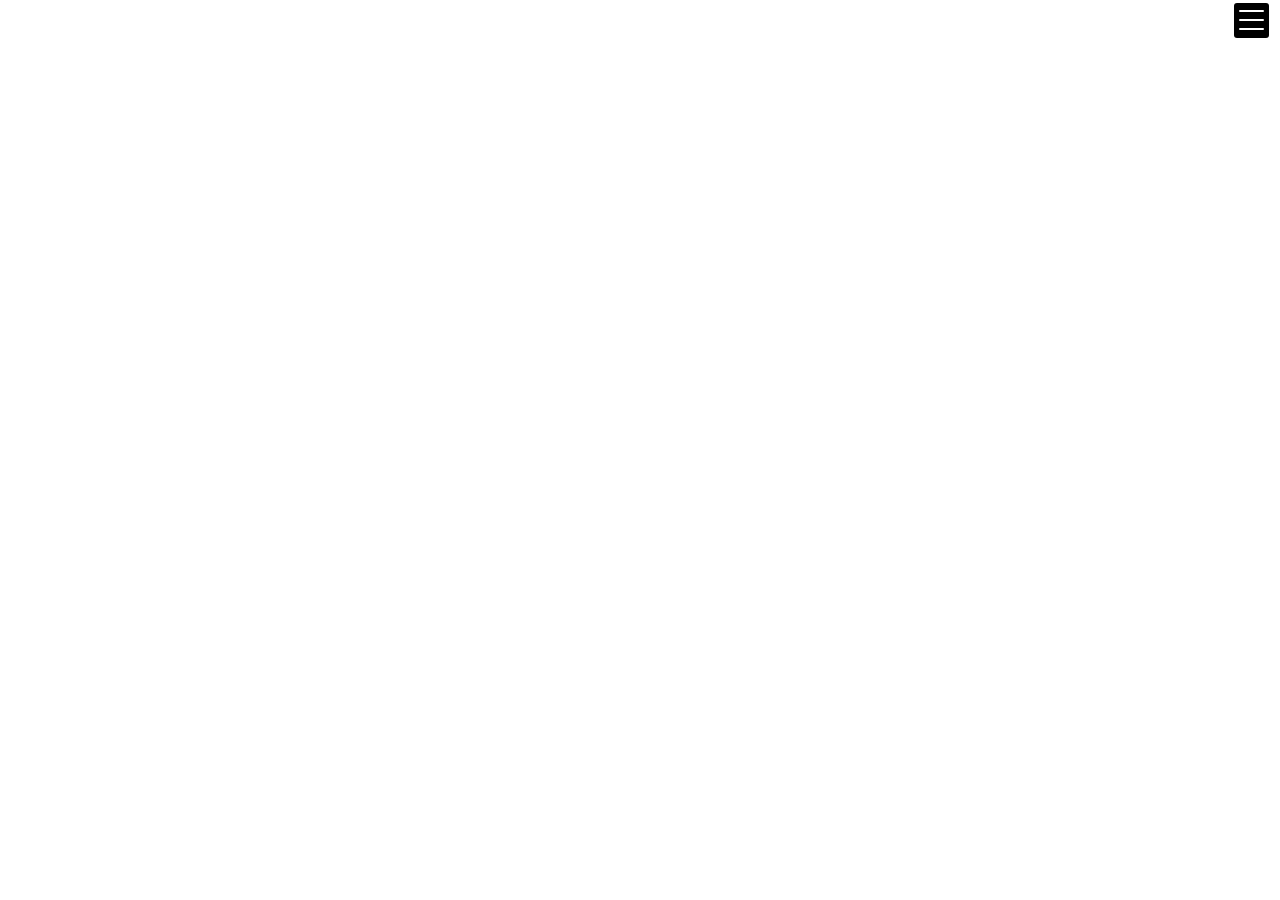
==== sales-page/index.html @ 7ae5543c "começando a criar a pagina de vendas a PVD" ====
<!DOCTYPE html>
<html lang="en">
<head>
    <meta charset="UTF-8">
    <meta name="viewport" content="width=device-width, initial-scale=1.0">
    <title>TechCommand</title>
    <link rel="stylesheet" href="./pages/css/index.css">
    <script src="https://ajax.googleapis.com/ajax/libs/jquery/3.5.1/jquery.min.js"></script>
    <script src="./pages/js/AJAX.js"></script>
</head>
<body>
   <nav id="nav-bar">
        <div id="logo-name"></div>
        <div class="actions-menu">
            <div class="mode"></div>
            <button class="active-menu">
                <div class="bar1"></div>
                <div class="bar2"></div>
                <div class="bar3"></div>
            </button>
        </div>
   </nav>
</body>
<script>

    $(document).ready(function() {
        Load_Data();
    });
    function Click_Active_Menu() {
        console.log("click");
        const bar1 = document.getElementsByClassName("bar1")[0];
        const bar2 = document.getElementsByClassName("bar2")[0];
        bar1.style.transform = "rotate(55deg)";
        bar1.style.position = "absolute";
        bar2.style.transform = "rotate(-55deg)";
        bar2.style.position = "absolute";
        const rm_bar = document.getElementsByClassName("bar3")[0];
        rm_bar.style.display = "none";
    }
  
  
$(".active-menu").on("click", Click_Active_Menu);
</script>
</html>
---- sales-page/pages/css/index.css ----
@import url('https://fonts.googleapis.com/css2?family=Kanit:ital,wght@0,100;0,200;0,300;0,400;0,500;0,600;0,700;0,800;0,900;1,100;1,200;1,300;1,400;1,500;1,600;1,700;1,800;1,900&display=swap');

*{
    margin: 0;
    padding: 0;
    box-sizing: border-box;
}
body{
    height:100vh;
    width:100vw;
    position: relative;
    overflow: hidden;
}
#nav-bar{
    height: 40px;
    width: 100%;
    display: flex;
    justify-content: space-evenly;
    align-items: center;
    position: fixed;
    top: 0px;
}
#logo-name{
    width: 90%;
    font-family: "Kanit", sans-serif;
    font-size: 25px;
    font-style: normal;
}
.actions-menu{
    height:100%;
    width:95px;
    display: flex;
    align-items: center;
    justify-content: space-between;
}
.active-menu,.mode{
    height: 35px;
    width:  35px;
    display: flex;
    position: relative;
    flex-direction: column;
    justify-content: space-evenly;
    align-items: center;
}
.active-menu{
    background-color: black;
    border-radius: 3px;
    border: none;
}
.active-menu > .bar1,.bar2,.bar3{
    width:70%;
    height:2px;
    display: flex;
    background-color: #ffffff;
    border-radius:2px;
}
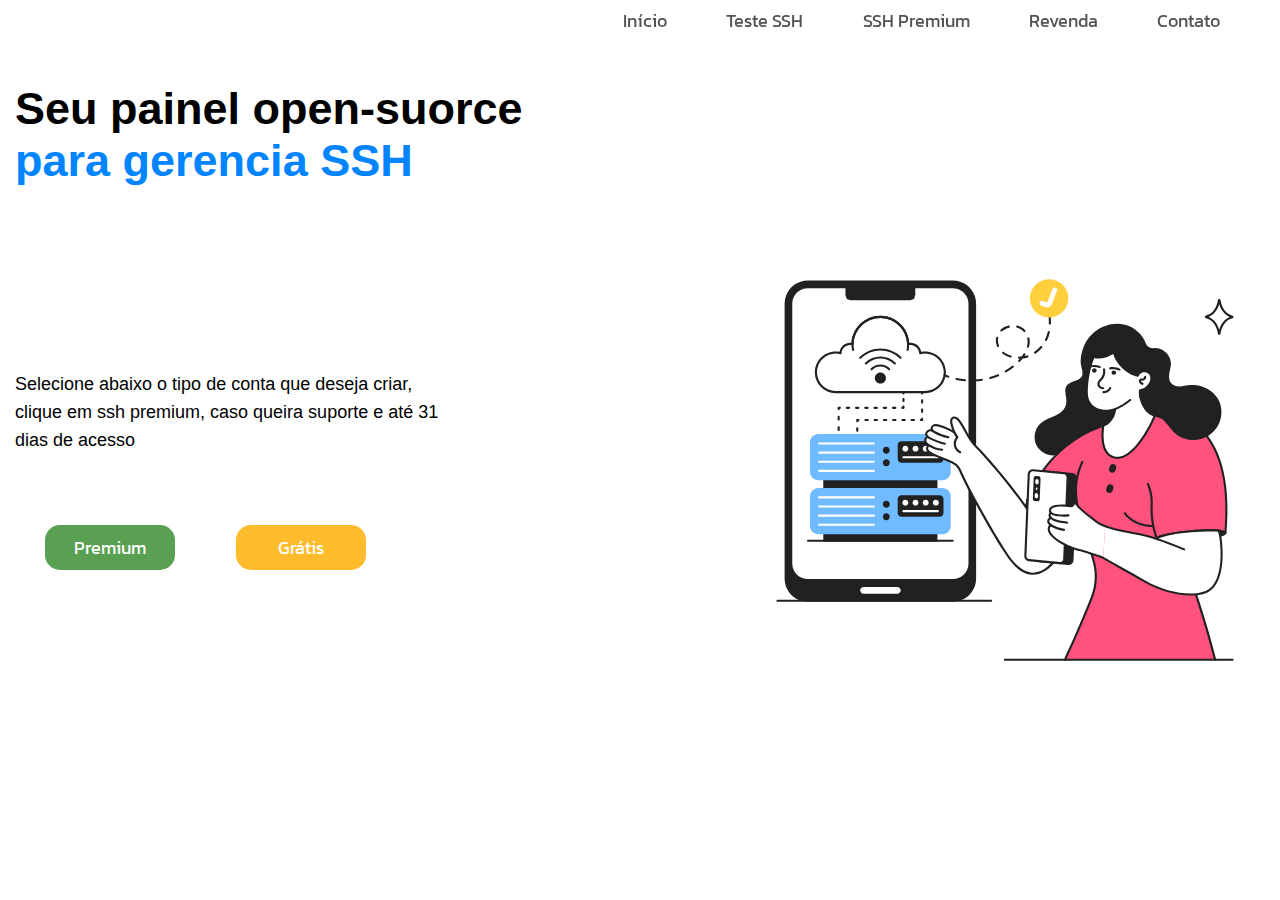
==== commit 6509fb8f: "PDV:0.0.0" ====
--- a/sales-page/index.html
+++ b/sales-page/index.html
@@ -18,27 +18,90 @@
                 <div class="bar2"></div>
                 <div class="bar3"></div>
             </button>
+            <ul>
+                <li>
+                    <a href="#">Início</a>
+                </li>
+                <li>
+                    <a href="#">Teste SSH</a>
+                </li>
+                <li>
+                    <a href="#">SSH Premium</a>
+                </li>
+                <li>
+                    <a href="#">Revenda</a>
+                </li>
+                <li>
+                    <a href="#">Contato</a>
+                </li>
+            </ul>
         </div>
    </nav>
+   <main class="container">
+        <!--Sobre apresentaç~ao-->
+        <section id="presentation">
+            <div class="presentation-card">
+                <div class="presentation-title">
+                    <h2 class="title-1">
+                        Seu painel open-suorce
+                    </h2>
+                    <h2 class="title-2">
+                        para gerencia SSH
+                    </h2>
+                </div>
+                <div class="presentation-text">
+                    <p>Selecione abaixo o tipo de conta que deseja criar, clique em ssh premium, caso queira suporte e até 31 dias de acesso </p>
+                    <div class="presentation-button">
+                        <a class="premium">Premium</a> 
+                        <a class="free">Grátis</a>
+                    </div>
+                </div>
+            </div>
+            <img src="./pages/css/Illustrations/professionel-developer.svg" alt="Ilustração 1">
+        </section>
+        <!--Sobre revenda-->
+        <section id="about-resale">
+
+        </section>
+        <!--Sobre revenda-->
+        <section id="about-resale">
+
+        </section>
+        <!--Descrição do aplicativo-->
+        <section id="app-description">
+
+        </section>
+         <!--Lista de planos-->
+         <section id="plan-list">
+
+         </section>
+          <!--Descrição sobre ssh-->
+        <section id="ssh-description">
+
+        </section>
+         <!--Vantagens do serviço-->
+         <section id="advantages-service">
+
+        </section>
+        <!--Vantagens do serviço-->
+        <section id="advantages-service">
+
+        </section>
+         <!--Outros serviço-->
+         <section id="other-services">
+
+         </section>
+   </main>
+   <footer>
+
+   </footer>
 </body>
 <script>
 
     $(document).ready(function() {
         Load_Data();
     });
-    function Click_Active_Menu() {
-        console.log("click");
-        const bar1 = document.getElementsByClassName("bar1")[0];
-        const bar2 = document.getElementsByClassName("bar2")[0];
-        bar1.style.transform = "rotate(55deg)";
-        bar1.style.position = "absolute";
-        bar2.style.transform = "rotate(-55deg)";
-        bar2.style.position = "absolute";
-        const rm_bar = document.getElementsByClassName("bar3")[0];
-        rm_bar.style.display = "none";
-    }
-  
-  
-$(".active-menu").on("click", Click_Active_Menu);
+    
+    $(".active-menu").on("click", Click_Active_Menu);
 </script>
 </html>
--- a/sales-page/pages/css/index.css
+++ b/sales-page/pages/css/index.css
@@ -11,6 +11,30 @@
     position: relative;
     overflow: hidden;
 }
+@media (min-width: 420px) and (max-width: 1023px) {
+    #logo-name{
+        width:90%;
+        padding: 0px 0px 0px 10px;
+    }
+    .actions-menu > ul,li,a{
+        display: none;
+    }
+    .actions-menu > button, .mode{
+        width:60px;
+    }
+}
+@media (min-width: 1024px){
+    .actions-menu{
+        width:70%;
+    }
+    .actions-menu > button{
+        display: none;
+    }
+    #logo-name{
+        width: 30%;
+        padding: 0px 0px 0px 10px
+    }
+}
 #nav-bar{
     height: 40px;
     width: 100%;
@@ -21,14 +45,12 @@
     top: 0px;
 }
 #logo-name{
-    width: 90%;
     font-family: "Kanit", sans-serif;
     font-size: 25px;
     font-style: normal;
 }
 .actions-menu{
     height:100%;
-    width:95px;
     display: flex;
     align-items: center;
     justify-content: space-between;
@@ -47,10 +69,103 @@
     border-radius: 3px;
     border: none;
 }
+.actions-menu > ul{
+    width:80%;
+    display: flex;
+    justify-content: space-evenly;
+    list-style: none;
+}
+.actions-menu > ul > li,a {
+    color: #525252;
+    font-family: "Kanit", sans-serif;
+    font-size: 18px;
+    text-decoration: none;
+    font-style: normal;
+}
 .active-menu > .bar1,.bar2,.bar3{
     width:70%;
     height:2px;
     display: flex;
     background-color: #ffffff;
     border-radius:2px;
-}+}
+.container {
+    height: calc(100% - 40px);
+    width: 100%;
+    top: 40px;
+    position: fixed;
+    overflow: auto; 
+    background-color: #525252;
+}
+
+#about-resale,#advantages-service,
+#app-description,#other-services,
+#plan-list,#presentation,#ssh-description{
+    position: relative;
+    height:100%;
+    width:100%;
+}
+#presentation{
+    background-color:rgb(255, 255, 255) ;
+    display: flex;
+    justify-content: space-between;
+    align-items: center;
+}
+#presentation > .presentation-card{
+    height: 100%;
+    width:50%;
+    display: flex;
+    flex-direction: column;
+    justify-content: space-evenly;
+}
+#presentation > .presentation-card > .presentation-title{
+    position: absolute;
+    top: 5%;
+    width: 50%;
+    padding: 0px 0px 0px 15px;
+}
+#presentation > .presentation-card > .presentation-title > .title-1,.title-2{
+    font-family: 'Nunito', sans-serif;
+    font-size: 45px;
+    text-decoration: none;
+    font-style: normal;
+}
+#presentation > .presentation-card > .presentation-title > .title-2{
+    color: #0084ff;
+}
+#presentation > .presentation-card > .presentation-text{
+    height: 40%;
+    width: 70%;
+    display: flex;
+    flex-direction: column;
+    justify-content: space-evenly;
+    position: relative;
+    left: 15px;
+}
+#presentation > .presentation-card > .presentation-text > p{
+    font-size: 18px;
+    line-height: 28px;
+    font-family: 'Nunito', sans-serif;
+}
+#presentation > .presentation-card > .presentation-text> .presentation-button{
+    height: 45px;
+    width:85%;
+    display: flex;
+    justify-content: space-around;
+}
+#presentation > .presentation-card > .presentation-text> .presentation-button > a{
+    height: 45px;
+    width:130px;
+    color: #ffffff;
+    background-color: #0084ff;
+    display: flex;
+    justify-content:center;
+    align-items: center;
+    border-radius: 15px;
+}
+#presentation > .presentation-card > .presentation-text> .presentation-button > .premium{
+    background-color: #59A053;
+}
+#presentation > .presentation-card > .presentation-text> .presentation-button > .free{
+    background-color: #FEBC2C;
+}
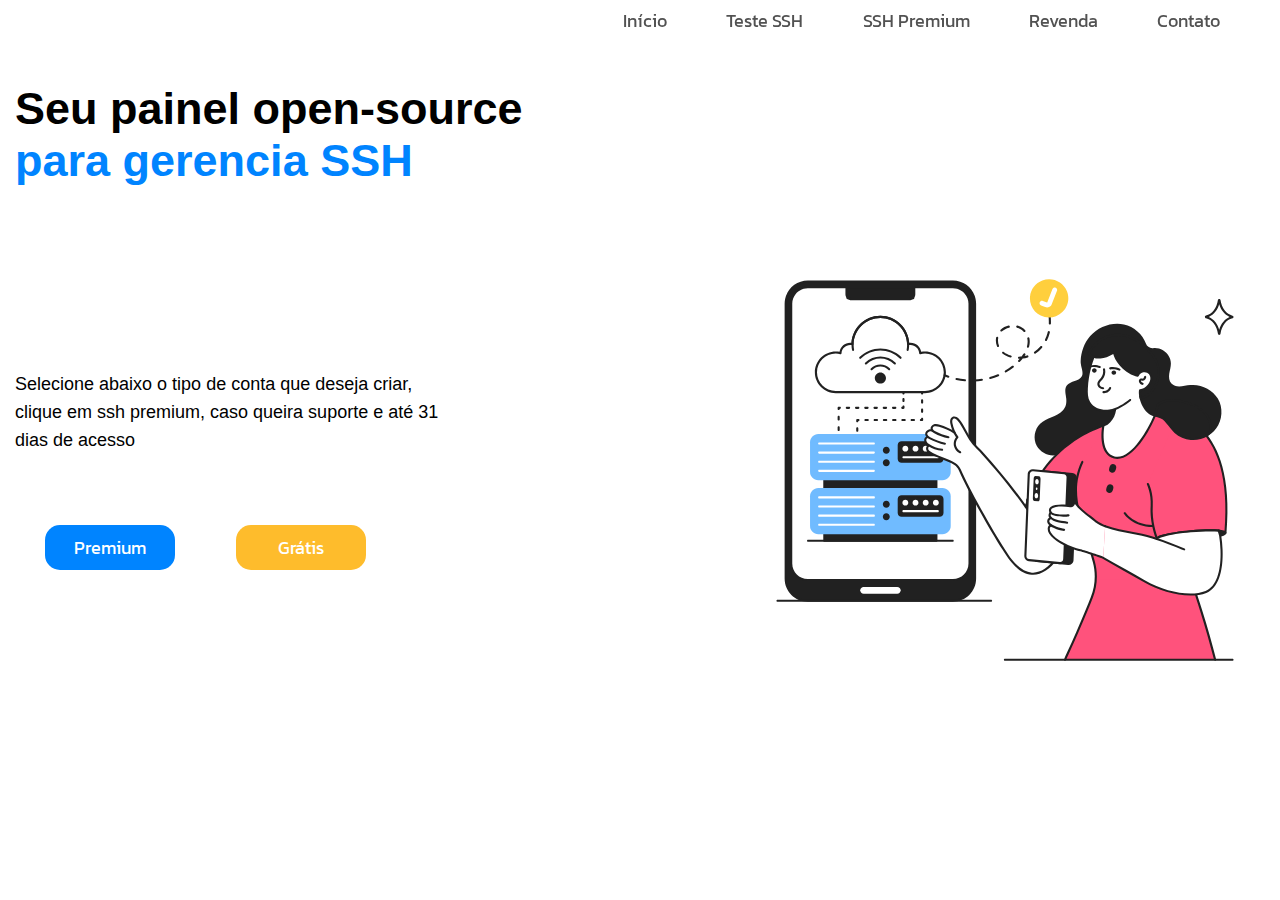
==== commit 4ce3f2ed: "PDV:0.0.1" ====
--- a/sales-page/index.html
+++ b/sales-page/index.html
@@ -43,7 +43,7 @@
             <div class="presentation-card">
                 <div class="presentation-title">
                     <h2 class="title-1">
-                        Seu painel open-suorce
+                        Seu painel open-source
                     </h2>
                     <h2 class="title-2">
                         para gerencia SSH
@@ -61,19 +61,85 @@
         </section>
         <!--Sobre revenda-->
         <section id="about-resale">
-
-        </section>
-        <!--Sobre revenda-->
-        <section id="about-resale">
-
+            <div class="card-about-resale">
+                <h6>Revenda</h6>
+                <h3>TechCommand possui o painel web <span class="about-resale-logo">TECH SSH</span>, conheça sendo um revenda</h3>
+                <p>Com o nosso painel ssh web você poderá criar as suas próprias contas ssh e montar sua equipe de clientes e sub revendedores. O processo de criação das contas em nosso painel web é muito simples e prático e, além disso, você poderá fazer tudo usando apenas o seu celular </p>
+                <a href="#">Saiba mais</a>
+            </div>
         </section>
         <!--Descrição do aplicativo-->
         <section id="app-description">
-
+            <div class="card-app-description">
+                <h6 class="title-app-description"> Aplicativo vpn </h6>
+                <h2>
+                Com o nosso aplicativo vpn você pode se conectar na internet de forma ilimitada durante 30 dias,
+                sem interrupções ou travamentos por parte dos nossos servidores. Adquira já o seu login ssh premium de 30 dias
+                </h2>
+            </div>
         </section>
          <!--Lista de planos-->
          <section id="plan-list">
-
+            <div class="card-container">
+                <h3>SSH Premium 31 Dias</h3>
+                <div class="card-main">
+                    <div id="plan1" class="plans">
+                        <div class="card-plan-top">
+                            <h6 id="limiter">1 LOGIN</h6>
+                            <p class="description"> Plano individual </p>
+                            <h4><span id="cifrão">R$ </span><span id="valor">5.50</span> <span>/31 dias</span></h4>
+                        </div>
+                        <div class="card-plan-and">
+                            <ul>
+                                <li>2 Conexões</li>
+                                <li>Servidor Brasileiro ssh brasil</li>
+                                <li>Tráfego ilimitado </li>
+                                <li>UDP / Chamadas VoIP </li>
+                                <li>Roda Netflix & IPTV </li>
+                                <li>Jogos Online </li>
+                            </ul>
+                            <a href="#">Pagar com Pix</a>
+                        </div>
+                    </div>
+                    <div id="plan2" class="plans">
+                        <p class="card-phrase"></p>
+                        <div class="card-plan-top">
+                            <h6 id="limiter">1 LOGIN</h6>
+                            <p class="description"> Plano individual </p>
+                            <h4><span id="cifrão">R$ </span><span id="valor">5.50</span> <span>/31 dias</span></h4>
+                        </div>
+                        <div class="card-plan-and">
+                            <ul>
+                                <li>2 Conexões</li>
+                                <li>Servidor Brasileiro ssh brasil</li>
+                                <li>Tráfego ilimitado </li>
+                                <li>UDP / Chamadas VoIP </li>
+                                <li>Roda Netflix & IPTV </li>
+                                <li>Jogos Online </li>
+                            </ul>
+                            <a href="#">Pagar com Pix</a>
+                        </div>
+                    </div>
+                    <div id="plan3" class="plans">
+                        <div class="card-plan-top">
+                            <h6 id="limiter">1 LOGIN</h6>
+                            <p class="description"> Plano individual </p>
+                            <h4><span id="cifrão">R$ </span><span id="valor">5.50</span> <span>/31 dias</span></h4>
+                        </div>
+                        <div class="card-plan-and">
+                            <ul>
+                                <li>2 Conexões</li>
+                                <li>Servidor Brasileiro ssh brasil</li>
+                                <li>Tráfego ilimitado </li>
+                                <li>UDP / Chamadas VoIP </li>
+                                <li>Roda Netflix & IPTV </li>
+                                <li>Jogos Online </li>
+                            </ul>
+                            <a href="#">Pagar com Pix</a>
+                        </div>
+                    </div>
+                </div>
+            </div>
          </section>
           <!--Descrição sobre ssh-->
         <section id="ssh-description">
--- a/sales-page/pages/css/index.css
+++ b/sales-page/pages/css/index.css
@@ -164,8 +164,179 @@
     border-radius: 15px;
 }
 #presentation > .presentation-card > .presentation-text> .presentation-button > .premium{
-    background-color: #59A053;
+    background-color: #0084ff;
 }
 #presentation > .presentation-card > .presentation-text> .presentation-button > .free{
     background-color: #FEBC2C;
 }
+#about-resale {
+    height:100%;
+    background-color: #ffffff;
+    display:flex;
+    flex-direction: column;
+    align-items: center;
+    justify-content: space-evenly;
+}
+#about-resale >.card-about-resale{
+    height:100%;
+    display:flex;
+    flex-direction: column;
+    align-items: center;
+    justify-content: space-evenly;
+    padding: 0px 10% 0px 10%;
+    font-size: 18px;
+    line-height: 28px;
+    font-family: 'Nunito', sans-serif;
+}
+.about-resale-logo{
+    color: #0084ff;
+}
+#about-resale >.card-about-resale > a{
+    width:17%;
+    height:45px;
+    color: #ffffff;
+    background-color: #FD413C;
+    display: flex;
+    justify-content: center;
+    align-items: center;
+    border-radius: 15px;
+    font-size: 25px;
+    line-height: 28px;
+    font-family: 'Nunito', sans-serif;
+}
+#about-resale >.card-about-resale > h6{
+    color: #525252;
+    font-size: 25px;
+}
+#app-description{
+    background-color: #082b75;
+    color: #ffffff;
+}
+#app-description > .card-app-description {
+    height:100%;
+    width:100%;
+    display: flex;
+    align-items: center;
+    justify-content: space-evenly;
+    flex-direction: column;
+    padding: 0px 10% 0px 10%;
+}
+#app-description > .card-app-description >.title-app-description {
+    font-size: 25px;
+    line-height: 28px;
+    font-family: 'Nunito', sans-serif;
+}
+#app-description > .card-app-description > h2{
+    text-align: center;
+    font-size: 25px;
+    line-height: 28px;
+    font-family: 'Nunito', sans-serif;
+}
+#plan-list{
+    display: flex;
+    justify-content: center;
+    align-items: center;
+    background-color: rgb(230, 255, 252);
+}
+#plan-list > .card-container{
+    height:100%;
+    width: 90%;
+    display: flex;
+    flex-direction: column;
+    justify-content: space-evenly;
+    align-items: center;
+}
+#plan-list > .card-container > h3{
+    font-size: 25px;
+    line-height: 28px;
+    font-family: 'Nunito', sans-serif;
+}
+#plan-list > .card-container > .card-main{
+    height:90%;
+    width: 100%;
+    display: flex;
+    justify-content: center;
+    align-items: center;
+    position: relative;
+}
+#plan-list > .card-container > .card-main > .plans{
+    position: relative;
+    top: 10px;
+    height: 90%;
+    width:33%;
+    border-radius: 7px;
+    display: flex;
+    background-color: #ffffff;
+    justify-content: space-evenly;
+    flex-direction: column;
+    align-items: center;
+}
+#plan-list > .card-container > .card-main > .plans > .card-plan-top,.card-plan-and {
+    display: flex;
+    height: 55%;
+    width: 90%;
+    display: flex;
+    flex-direction: column;
+    justify-content: space-evenly;
+    align-items: center;
+}
+#plan-list > .card-container > .card-main > .plans > .card-plan-top{
+    height:30%;
+}
+#plan-list > .card-container > .card-main > .plans > .card-plan-top > .description{
+    color: #525252;
+    font-size: 15px;
+    line-height: 28px;
+    font-family: 'Nunito', sans-serif;
+}
+#plan-list > .card-container > .card-main > .plans > h6,
+#plan-list > .card-container > .card-main > .plans > .card-plan-top > h6 {
+    color: #0fe688;
+    text-align: center;
+    font-size: 25px;
+    line-height: 28px;
+    font-family: 'Nunito', sans-serif;
+}
+#plan-list > .card-container > .card-main > .plans > .card-plan-and > ul{
+    list-style: none;
+    height: 80%;
+    display: flex;
+    flex-direction: column;
+    justify-content: space-evenly;
+    font-size: 17px;
+    line-height: 28px;
+    font-family: 'Nunito', sans-serif;
+}
+#plan-list > .card-container > .card-main > .plans > .card-plan-and > a{
+    height: 35px;
+    width: 45%;
+    color: #ffffff;
+    background-color: #1fc47c;
+    display: flex;
+    justify-content: center;
+    align-items: center;
+    border-radius: 15px;
+}
+#plan-list > .card-container > .card-main > .plans > .card-plan-top > h4{
+    font-family: 'Nunito', sans-serif;
+    position: relative;
+    width: 60%;
+}
+#cifrão{
+    position: relative;
+    top: -20px;
+    font-size: 25px;
+}
+#valor{
+    position: relative;
+    font-size: 45px;
+}
+
+#plan-list > .card-container > .card-main > #plan2{
+    position: relative;
+    height:95%;
+    z-index: 44;
+    -webkit-box-shadow: 5px 5px 5px 5px rgba(0,0,0,0.75);
+    -moz-box-shadow: 5px 5px 5px 5px rgba(0,0,0,0.75);
+    box-shadow: 5px 5px 5px 5px rgba(0,0,0,0.75);
+}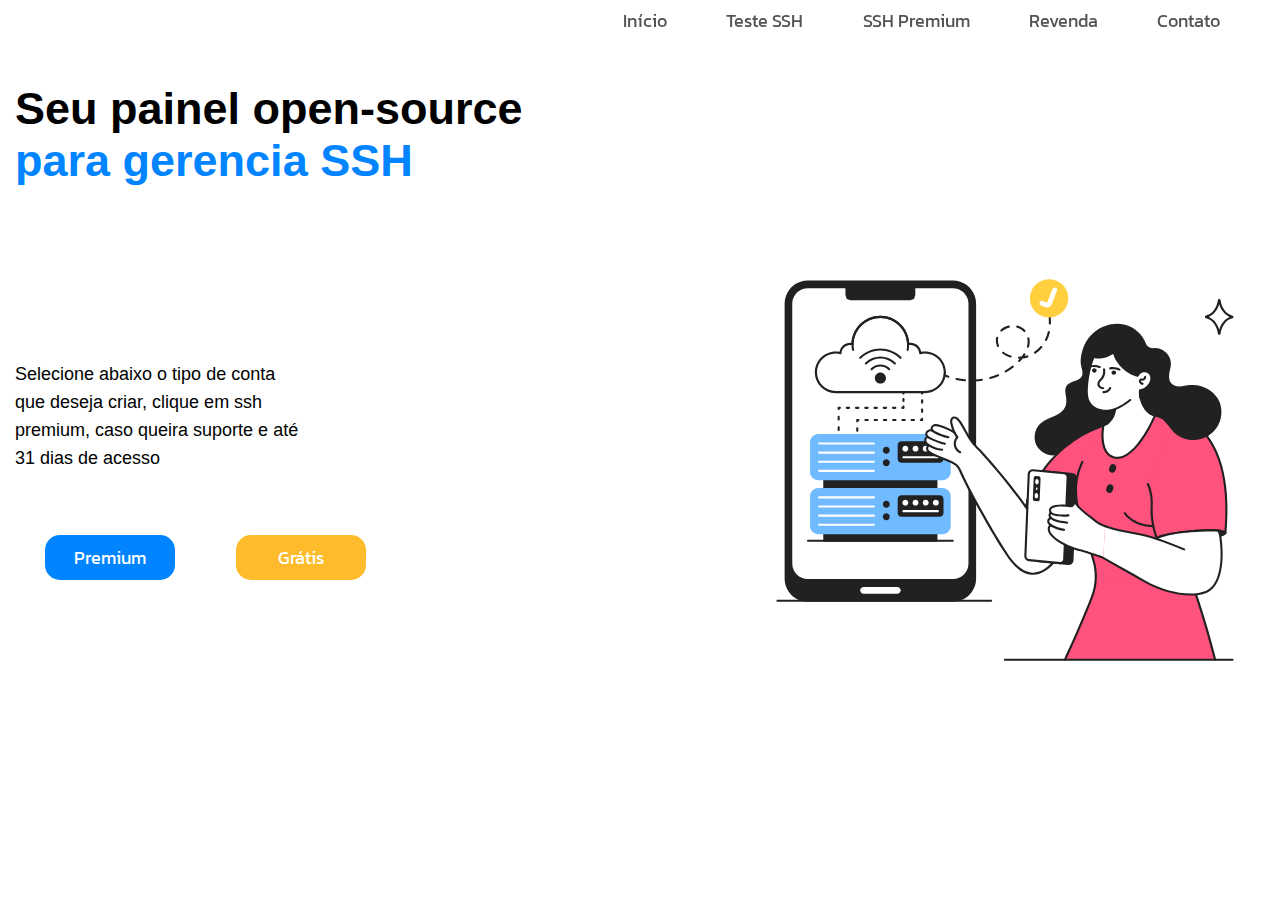
==== commit 4c098f4f: "PDV:0.0.2" ====
--- a/sales-page/index.html
+++ b/sales-page/index.html
@@ -143,15 +143,85 @@
          </section>
           <!--Descrição sobre ssh-->
         <section id="ssh-description">
-
+            <h6>O que é túnel SSH</h6>
+            <h3>é uma técnica de encaminhamento de tráfego através de uma conexão SSH segura</h3> 
+            <p>    
+                Você pode usar um proxy SSH para acessar serviços em uma rede remota de forma segura, encapsulando o tráfego em uma conexão SSH criptografada.
+                Contornar restrições de rede: Em ambientes onde há restrições de rede, como em redes corporativas ou em países com censura, um proxy SSH pode ser usado para contornar essas restrições, roteando o tráfego através de uma conexão SSH para acessar recursos externos.
+                Proteção contra interceptação de dados: Como o tráfego é criptografado quando passa pelo túnel SSH, ele oferece uma camada adicional de segurança contra a interceptação de dados por terceiros.
+                Existem diferentes tipos de proxy SSH, incluindo</p>
+            <img id="illustration" src="./pages/css/Illustrations/data-protection.svg" alt="Ilustração de um Servidor protegido">
+            <div class="types-description-ssh">
+                <img src="./pages/css/icones/wireless.svg" alt="icone de servidores">
+                <div class="types-ssh">
+                    <h4>Proxy Socks</h4>
+                    <p>Existem duas versões principais do protocolo SOCKS em uso: SOCKS4 e SOCKS5. O SOCKS5 é mais avançado e oferece recursos adicionais, como autenticação de usuário, suporte a IPv6 e criptografia de dados. Por outro lado, o SOCKS4 é mais simples e não oferece suporte a autenticação de usuário.</p>
+                </div>
+            </div>
+            <div class="types-description-ssh">
+                <img src="./pages/css/icones/wireless.svg" alt="icone de servidores">
+                <div class="types-ssh">
+                    <h4>Proxy Squid</h4>
+                    <p>O Squid é altamente configurável e pode ser personalizado para atender às necessidades específicas de uma organização. Ele é compatível com uma variedade de sistemas operacionais, incluindo Linux, BSD e Windows, e é amplamente utilizado em uma variedade de ambientes de rede para melhorar o desempenho, segurança e controle do acesso à internet.</p>
+                </div>
+            </div>
+            <div class="types-description-ssh">
+                <img src="./pages/css/icones/wireless.svg" alt="icone de servidores">
+                <div class="types-ssh">
+                    <h4>Proxy V2Ray</h4>
+                    <p> V2Ray utiliza um protocolo próprio chamado VMess (Versatile Message Transport), que é projetado para ser seguro e eficiente. Além disso, suporta outros protocolos como Shadowsocks, SOCKS, HTTP, entre outros.</p>
+                </div>
+            </div>
+            <div class="types-description-ssh">
+                <img src="./pages/css/icones/wireless.svg" alt="icone de servidores">
+                <div class="types-ssh">
+                    <h4>Proxy OpenVPN</h4>
+                    <p>OpenVPN é uma solução de código aberto amplamente utilizada para criação de redes privadas virtuais (VPNs). Ele permite criar conexões seguras entre dispositivos em uma rede pública, como a Internet, garantindo que os dados transmitidos estejam protegidos contra interceptação e violação de privacidade.</p>
+                </div>
+            </div>
         </section>
          <!--Vantagens do serviço-->
          <section id="advantages-service">
-
-        </section>
-        <!--Vantagens do serviço-->
-        <section id="advantages-service">
-
+            <h6>Vantágens</h6>
+            <h3>Vantágens de usar Os serviços SSH</h3>
+            <div class="items-grup">
+                <div class="items-column">
+                    <div class="items-view">
+                        <img src="./pages/css/icones/game-boot.svg" alt="">
+                        <h4>Ping baixo</h4>
+                        <p>Ideal para jogos online, streaming e outros serviços que necessitam de uma boa latência.</p>
+                    </div>
+                    <div class="items-view">
+                        <img src="./pages/css/icones/security.svg" alt="">
+                        <h4>Ideal para IPTV</h4>
+                        <p>Devido a nossa conexão ser privada, você terá mais segurança ao acesssar canais de iptv de origem desconhecida além de navegar com mais fluidez. </p>       
+                    </div>
+                </div>
+                <div class="items-column">
+                    <div class="items-view">
+                        <img src="./pages/css/icones/wireless.svg" alt="">
+                        <h4>Mascarmento de IP</h4>
+                        <p>Os nossos servidores proxy camuflam seu ip real e aplicam uma leve camada de criptografia para que você possa acessar a internet com mais segurança e liberdade. </p>
+                    </div>
+                    <div class="items-view">
+                        <img src="./pages/css/icones/innovation.svg" alt="">
+                        <h4>Chamadas voip</h4>
+                        <p>Utilizamos o sistema UDP em nossos servidores para possibilitar chamadas de vídeo e de voz online em aplicativos como whatsapp, facebook, telegram, dentre outros. </p>
+                    </div>
+                </div>
+                <div class="items-column">
+                    <div class="items-view">
+                        <img src="./pages/css/icones/data-centers.svg" alt="">
+                        <h4>Alta velociddade</h4>
+                        <p>Utilizamos sempre bons servidores de preferência cloud ou dedicado para garantir uma melhor experiência para os nossos clientes </p>
+                    </div>
+                    <div class="items-view">
+                        <img src="./pages/css/icones/tech-demand.svg" alt="">
+                        <h4>Suporte ao cliente</h4>
+                        <p>Damos suporte diário de segunda a sábado aos nossos clientes, caso precise de ajuda, basta entrar em contato com a gente.</p>
+                    </div>
+                </div>
+            </div>
         </section>
          <!--Outros serviço-->
          <section id="other-services">
--- a/sales-page/pages/css/index.css
+++ b/sales-page/pages/css/index.css
@@ -222,6 +222,8 @@
     padding: 0px 10% 0px 10%;
 }
 #app-description > .card-app-description >.title-app-description {
+    text-align: center;
+    color: #ffffff;
     font-size: 25px;
     line-height: 28px;
     font-family: 'Nunito', sans-serif;
@@ -339,4 +341,102 @@
     -webkit-box-shadow: 5px 5px 5px 5px rgba(0,0,0,0.75);
     -moz-box-shadow: 5px 5px 5px 5px rgba(0,0,0,0.75);
     box-shadow: 5px 5px 5px 5px rgba(0,0,0,0.75);
+}
+
+#ssh-description{
+    height: 170%;
+    background-color: #ffffff;
+    position: relative;
+    display: flex;
+    flex-direction: column;
+    justify-content: space-evenly;
+    padding: 0px 0px 0px 6%;
+}
+#ssh-description > #illustration{
+    position: absolute;
+    top:25%;
+    left: 56%;
+}
+#ssh-description > h3 , h6 , p {
+    width:65%;
+    font-family: 'Nunito', sans-serif;
+}
+#ssh-description > p, h6{
+    color: #525252;
+}
+#ssh-description > h6{
+    font-size: 15px;
+}
+#ssh-description > h3{
+    font-size: 25px;
+}
+
+#ssh-description >.types-description-ssh{
+    height: 95px;
+    width:65%;
+    position: relative;
+    display: flex;
+}
+#ssh-description >.types-description-ssh > img{
+    height:60px;
+    width:60px;
+    position: absolute;
+    top: -10%;
+    left: -5%;
+}
+#ssh-description >.types-description-ssh > .types-ssh{
+    height:100%;
+    width:100%;
+    display: flex;
+    flex-direction: column;
+    justify-content: space-evenly;
+    align-items: left;
+    text-align: left;
+    padding: 0px 0px 0px 30px;
+    font-family: 'Nunito', sans-serif;
+}
+#ssh-description >.types-description-ssh > .types-ssh >p{
+    font-size: 15px;
+    margin-top:8px;
+}
+
+#advantages-service {
+    background-color: #ffffff;
+    display: flex;
+    flex-direction: column;
+    align-items: center;
+    text-align: center;
+    font-size: 25px;
+    font-family: 'Nunito', sans-serif;
+    justify-content: space-evenly;
+}
+#advantages-service > .items-grup{
+    height: 80%;
+    width:90%;
+    display: flex;
+    justify-content: space-evenly;
+}
+
+#advantages-service > .items-grup > .items-column{
+    height: 100%;
+    width:30%;
+    display: flex;
+    flex-direction: column;
+    justify-content: space-between;
+}
+#advantages-service > .items-grup > .items-column > .items-view{
+    height:48%;
+    width:100%;
+    display: flex;
+    flex-direction: column;
+    justify-content: space-evenly;
+    align-items: center;
+}
+#advantages-service > .items-grup > .items-column > .items-view > img{
+    height:90px;
+    width: 90px;
+}
+#advantages-service > .items-grup > .items-column > .items-view > p{
+    font-size: 17px;
+    width: 90%;
 }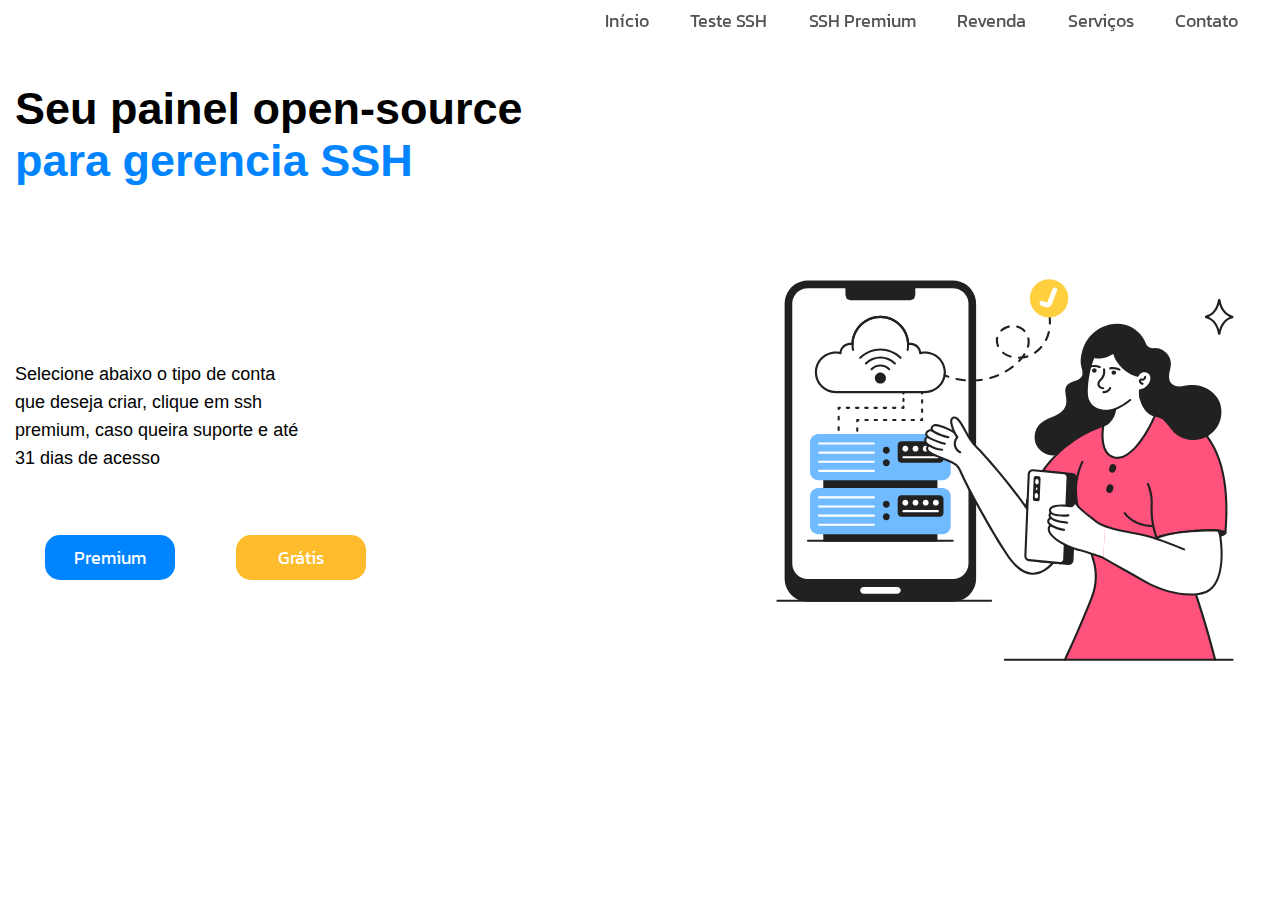
==== commit a6311a32: "PDV:0.0.3" ====
--- a/sales-page/index.html
+++ b/sales-page/index.html
@@ -20,16 +20,19 @@
             </button>
             <ul>
                 <li>
-                    <a href="#">Início</a>
+                    <a href="#presentation">Início</a>
                 </li>
                 <li>
                     <a href="#">Teste SSH</a>
                 </li>
                 <li>
-                    <a href="#">SSH Premium</a>
-                </li>
-                <li>
-                    <a href="#">Revenda</a>
+                    <a href="#plan-list">SSH Premium</a>
+                </li>
+                <li>
+                    <a href="#about-resale">Revenda</a>
+                </li>
+                <li>
+                    <a href="#other-services">Serviços</a>
                 </li>
                 <li>
                     <a href="#">Contato</a>
@@ -192,14 +195,14 @@
                         <p>Ideal para jogos online, streaming e outros serviços que necessitam de uma boa latência.</p>
                     </div>
                     <div class="items-view">
+                        <img src="./pages/css/icones/clapper.svg" alt="">
+                        <h4>Ideal para Filmes e Séries</h4>
+                        <p>Com nossa conexão privada, você pode acessar uma ampla variedade de filmes e séries de origens diversas com total tranquilidade, sabendo que sua segurança está em primeiro lugar.</p>       
+                    </div>
+                </div>
+                <div class="items-column">
+                    <div class="items-view">
                         <img src="./pages/css/icones/security.svg" alt="">
-                        <h4>Ideal para IPTV</h4>
-                        <p>Devido a nossa conexão ser privada, você terá mais segurança ao acesssar canais de iptv de origem desconhecida além de navegar com mais fluidez. </p>       
-                    </div>
-                </div>
-                <div class="items-column">
-                    <div class="items-view">
-                        <img src="./pages/css/icones/wireless.svg" alt="">
                         <h4>Mascarmento de IP</h4>
                         <p>Os nossos servidores proxy camuflam seu ip real e aplicam uma leve camada de criptografia para que você possa acessar a internet com mais segurança e liberdade. </p>
                     </div>
@@ -211,12 +214,12 @@
                 </div>
                 <div class="items-column">
                     <div class="items-view">
-                        <img src="./pages/css/icones/data-centers.svg" alt="">
+                        <img src="./pages/css/icones/speed.svg" alt="">
                         <h4>Alta velociddade</h4>
                         <p>Utilizamos sempre bons servidores de preferência cloud ou dedicado para garantir uma melhor experiência para os nossos clientes </p>
                     </div>
                     <div class="items-view">
-                        <img src="./pages/css/icones/tech-demand.svg" alt="">
+                        <img src="./pages/css/icones/chat.svg" alt="">
                         <h4>Suporte ao cliente</h4>
                         <p>Damos suporte diário de segunda a sábado aos nossos clientes, caso precise de ajuda, basta entrar em contato com a gente.</p>
                     </div>
@@ -225,12 +228,24 @@
         </section>
          <!--Outros serviço-->
          <section id="other-services">
-
+            <h6>Servidor</h6>
+            <h3>Serviços adicionais</h3>
+            <div class="card-container">
+                <div class="card-services">
+                    <h5><img src="./pages/css/icones/bot.svg" alt="imagem  de um robo"><span id="service-text">Crição de bots</span></h5>
+                    <p>Transforme a comunicação da sua empresa com bots personalizados para WhatsApp e Telegram! Na nossa equipe, desenvolvemos soluções sob medida para automatizar interações, agilizar atendimentos e proporcionar uma experiência excepcional aos seus clientes. Entre em contato conosco hoje mesmo e leve a eficiência da automação para o próximo nível!</p>
+                </div>
+                <div class="card-services">
+                    <h5><img src="./pages/css/icones/ideias.svg" alt="imagem  de um robo"><span id="service-text">Transforme sua Ideia em Realidade Digital!</span></h5>
+                    <p>Da concepção à implementação, estamos aqui para tornar seu projeto uma realidade digital de sucesso! Nossa equipe especializada oferece serviços abrangentes de desenvolvimento, incluindo criação de sites, aplicativos móveis, APIs robustas e muito mais. Seja qual for a sua visão, estamos prontos para transformá-la em uma experiência digital excepcional. Entre em contato conosco agora e leve seu projeto para o próximo nível!</p>
+                </div>
+            </div>
+         </section>
+         <section id="footer">
+            ff
          </section>
    </main>
-   <footer>
 
-   </footer>
 </body>
 <script>
 
--- a/sales-page/pages/css/index.css
+++ b/sales-page/pages/css/index.css
@@ -35,6 +35,7 @@
         padding: 0px 0px 0px 10px
     }
 }
+
 #nav-bar{
     height: 40px;
     width: 100%;
@@ -100,7 +101,7 @@
 
 #about-resale,#advantages-service,
 #app-description,#other-services,
-#plan-list,#presentation,#ssh-description{
+#plan-list,#presentation,#ssh-description,#footer{
     position: relative;
     height:100%;
     width:100%;
@@ -170,6 +171,7 @@
     background-color: #FEBC2C;
 }
 #about-resale {
+    text-align: center;
     height:100%;
     background-color: #ffffff;
     display:flex;
@@ -439,4 +441,58 @@
 #advantages-service > .items-grup > .items-column > .items-view > p{
     font-size: 17px;
     width: 90%;
+}
+#other-services{
+    background-color: #ffffff;
+    display: flex;
+    text-align: center;
+    flex-direction: column;
+    justify-content: space-evenly;
+    align-items: center;
+}
+#other-services > h3,h6{
+    text-align: center;
+    font-size: 25px;
+    font-family: 'Nunito', sans-serif;
+}
+
+#other-services > .card-container > .card-services> h5 > img{
+    margin-left: -25px;
+    height:60px;
+    width:60px;
+}
+#other-services > .card-container > .card-services> h5 {
+    width: 75%;
+    font-size: 19px;
+    font-family: 'Nunito', sans-serif;
+    display: flex;
+    justify-content: space-evenly;
+    align-items: center;
+}
+#other-services > .card-container{
+    width:95%;
+    height:65%;
+    display: flex;
+    justify-content: space-evenly;
+    align-items: center;
+}
+#other-services > .card-container > .card-services{
+    width:50%;
+    height: 90%;
+    text-align: left;
+    display: flex;
+    flex-direction: column;
+    align-items: center;
+    justify-content: space-evenly;
+    border: 2px #0fe688;
+}
+
+#other-services > .card-container > .card-services > p{
+    font-size: 18px;
+}
+#footer{
+    height: 75px;
+    width:100%;
+    display: flex;
+    background-color: #242424;
 }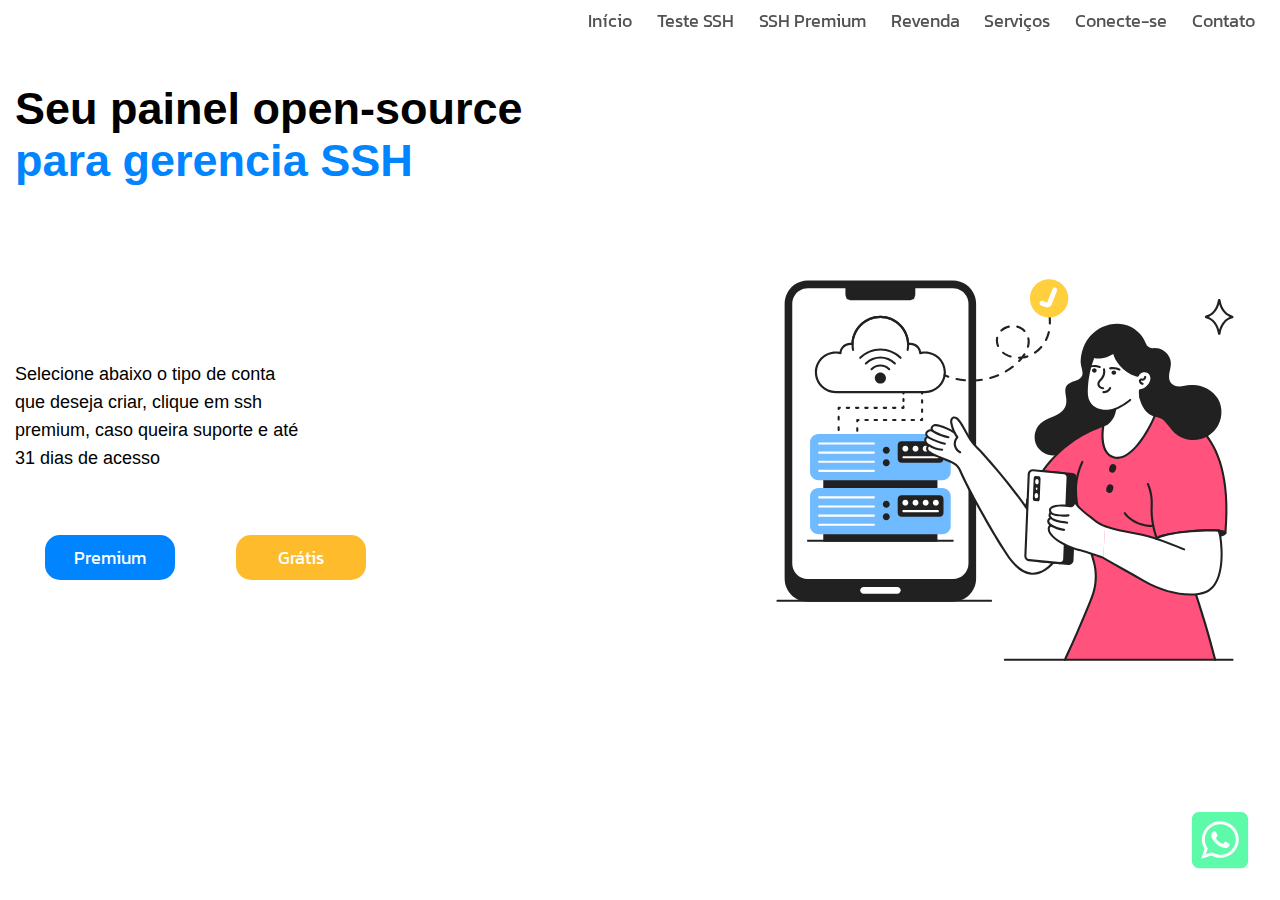
==== commit a2bc7cfb: "GER:0.0.7 | PDV:0.0.4" ====
--- a/sales-page/index.html
+++ b/sales-page/index.html
@@ -35,12 +35,16 @@
                     <a href="#other-services">Serviços</a>
                 </li>
                 <li>
+                    <a href="http://localhost:7070">Conecte-se</a>
+                </li>
+                <li>
                     <a href="#">Contato</a>
                 </li>
             </ul>
         </div>
    </nav>
    <main class="container">
+    <a href="#" id="contato"><img src="./pages/css/icones/whatisapp.svg" alt="icone de whatisapp"></a>
         <!--Sobre apresentaç~ao-->
         <section id="presentation">
             <div class="presentation-card">
@@ -242,7 +246,14 @@
             </div>
          </section>
          <section id="footer">
-            ff
+            <div class="author" >
+                TechCommand <a href="https://github.com/MTplusWebSystem/TechCommand">: site oficail</a><br>
+                <time datetime="2024-03-03"> / 2024-03-03 </time>
+            </div>
+            <div class="Additional-Information">
+                <a href="#">Termos de usado</a>
+                <a href="#">Política de privacidade</a>
+                <a href="#">CONTATO</a></div>
          </section>
    </main>
 
--- a/sales-page/pages/css/index.css
+++ b/sales-page/pages/css/index.css
@@ -99,6 +99,16 @@
     background-color: #525252;
 }
 
+#contato{
+    z-index: 55;
+    position: fixed;
+    top:90%;
+    left:93%;
+}
+#contato > img{
+    height:60px;
+    width:60px;
+}
 #about-resale,#advantages-service,
 #app-description,#other-services,
 #plan-list,#presentation,#ssh-description,#footer{
@@ -491,8 +501,32 @@
     font-size: 18px;
 }
 #footer{
-    height: 75px;
+    height: 65px;
     width:100%;
     display: flex;
-    background-color: #242424;
+    background-color: #121212;
+}
+#footer > .author > a,
+#footer > .Additional-Information > a{
+    color: #0084ff;
+}
+#footer > .author{
+    width: 54%;
+    height:100%;
+    color: #ffffff;
+    display: flex;
+    justify-content: left;
+    align-items: center;
+    text-align: left;
+    padding: 0px 0px 0px 20px;
+    font-size: 18px;
+    font-family: 'Nunito', sans-serif;
+}
+#footer > .Additional-Information{
+    width:46%;
+    height: 100%;
+    display: flex;
+    justify-content: space-evenly;
+    align-items: center;
+    padding: 0px 60px 0px 0px;
 }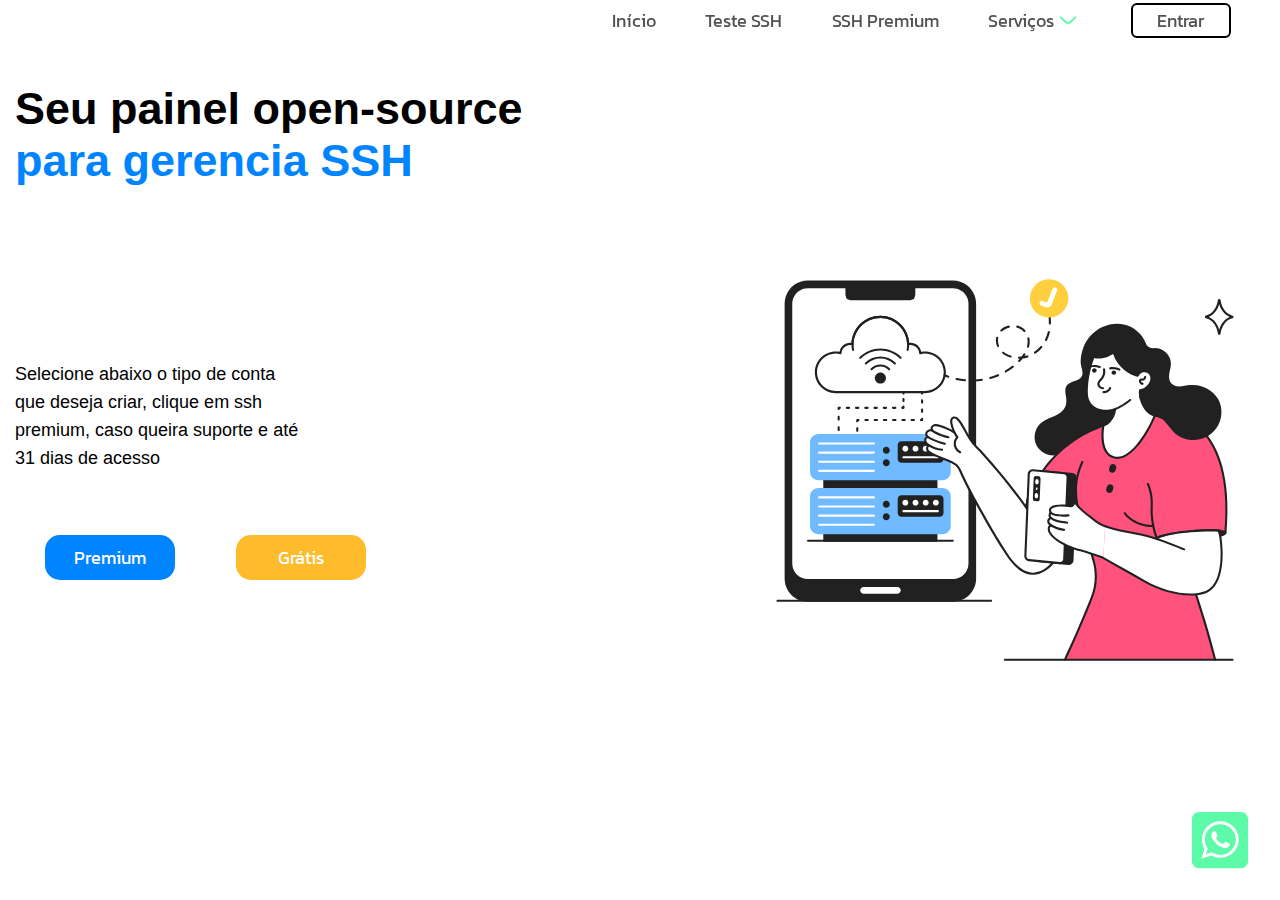
==== commit 172f3188: "GER:0.0.8 | PDV:0.0.5" ====
--- a/sales-page/index.html
+++ b/sales-page/index.html
@@ -28,21 +28,38 @@
                 <li>
                     <a href="#plan-list">SSH Premium</a>
                 </li>
-                <li>
-                    <a href="#about-resale">Revenda</a>
-                </li>
-                <li>
-                    <a href="#other-services">Serviços</a>
-                </li>
-                <li>
-                    <a href="http://localhost:7070">Conecte-se</a>
-                </li>
-                <li>
-                    <a href="#">Contato</a>
+                <li id="click-view-services">
+                    <a href="#">Serviços <img src="./pages/css/icones/arrow-dwon.svg" alt="icone de seta parar baixo"></a>
+                </li>
+                <li id="login">
+                    <a href="http://localhost:7070/client">Entrar</a>
                 </li>
             </ul>
         </div>
    </nav>
+   <div class="add-services-a">
+        <ul>
+            <li id="back">
+                <img src="./pages/css/icones/arroe-up.svg" alt="icone de seta para cima">
+            </li>
+            <li>
+                <img src="./pages/css/icones/distributor.svg" alt="icone de grupo de vendas">
+                <a href="#">Revenda</a>
+            </li>
+            <li>
+                <img src="./pages/css/icones/ticket.svg" alt="icone de ticket">
+                <a href="#">Tickets abertos</a>
+            </li>
+            <li>
+                <img src="./pages/css/icones/support.svg" alt="icone de suporte">
+                <a href="#">Suporte</a>
+            </li>
+            <li>
+                <img src="./pages/css/icones/complaint.svg" alt="icone de reclamação">
+                <a href="">Reclamação</a>
+            </li>
+        </ul>
+   </div>
    <main class="container">
     <a href="#" id="contato"><img src="./pages/css/icones/whatisapp.svg" alt="icone de whatisapp"></a>
         <!--Sobre apresentaç~ao-->
@@ -265,5 +282,13 @@
     });
     
     $(".active-menu").on("click", Click_Active_Menu);
+    $("#click-view-services").on("click", () => {
+        const view_services = document.querySelector(".add-services-a")
+        view_services.style.display = "flex"
+    });
+    $("#back").on("click", () => {
+        const view_services = document.querySelector(".add-services-a")
+        view_services.style.display = "none"
+    });
 </script>
 </html>
--- a/sales-page/pages/css/index.css
+++ b/sales-page/pages/css/index.css
@@ -78,10 +78,79 @@
 }
 .actions-menu > ul > li,a {
     color: #525252;
+    display: flex;
+    justify-content: space-between;
+    align-items: center;
     font-family: "Kanit", sans-serif;
     font-size: 18px;
     text-decoration: none;
     font-style: normal;
+}
+.actions-menu > ul > li>a> img {
+    height:28px;
+}
+
+.actions-menu > ul #login{
+    height: 35px;
+    width: 100px;
+    display: flex;
+    justify-content: center;
+    align-items: center;
+    border: solid 2px;
+    border-radius: 6px;
+    border-color: #000000;
+}
+
+.add-services-a{
+    z-index: 55;
+    display: none;
+    height: 100%;
+    width:100%;
+    left: 0%;
+    top: 0px;
+    position: fixed;
+    background-color: rgba(0,0,0,0.45);
+
+}
+.add-services-a >ul{
+    z-index: 70;
+    height: 65%;
+    width:250px;
+    left: 73%;
+    top: 45px;
+    background-color: #ffffff;
+    position: fixed;
+    border-radius: 9px;
+    display: flex;
+    flex-direction: column;
+    justify-content: space-evenly;
+    align-items: center;
+}
+.add-services-a >ul > li{
+    width: 80%;
+    display: flex;
+    justify-content: space-between;
+    align-items: center;
+}
+.add-services-a > ul > #back{
+    position: absolute;
+    height: 35px;
+    width: 100%;
+    top: 0;
+    background-color: #121212;
+    display: flex;
+    justify-content: center;
+    align-items: center;
+    border-radius: 9px 9px 0px 0px;
+}
+.add-services-a >ul > li>img{
+    height: 45px;
+    width: 45px;
+}
+.add-services-a >ul > li>a{
+    height: 55px;
+    width: 70%;
+    color: #000000;
 }
 .active-menu > .bar1,.bar2,.bar3{
     width:70%;
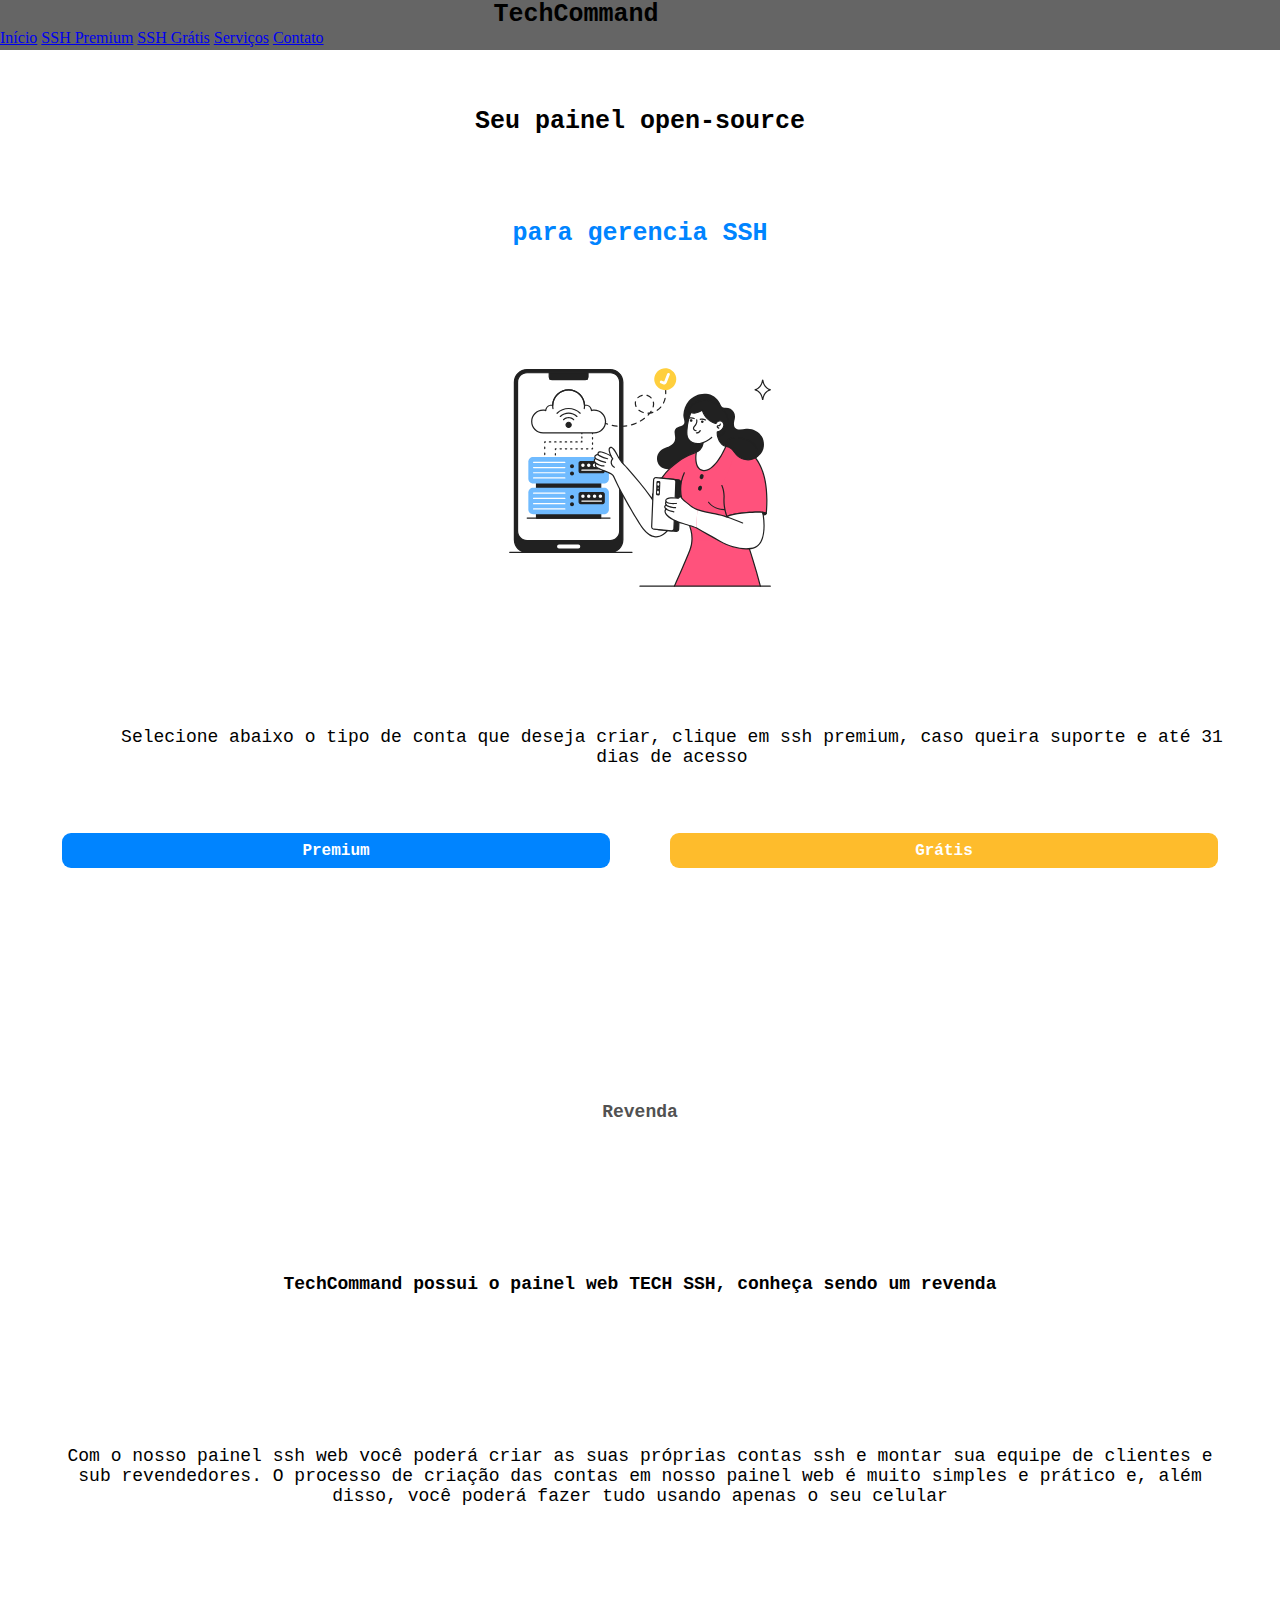
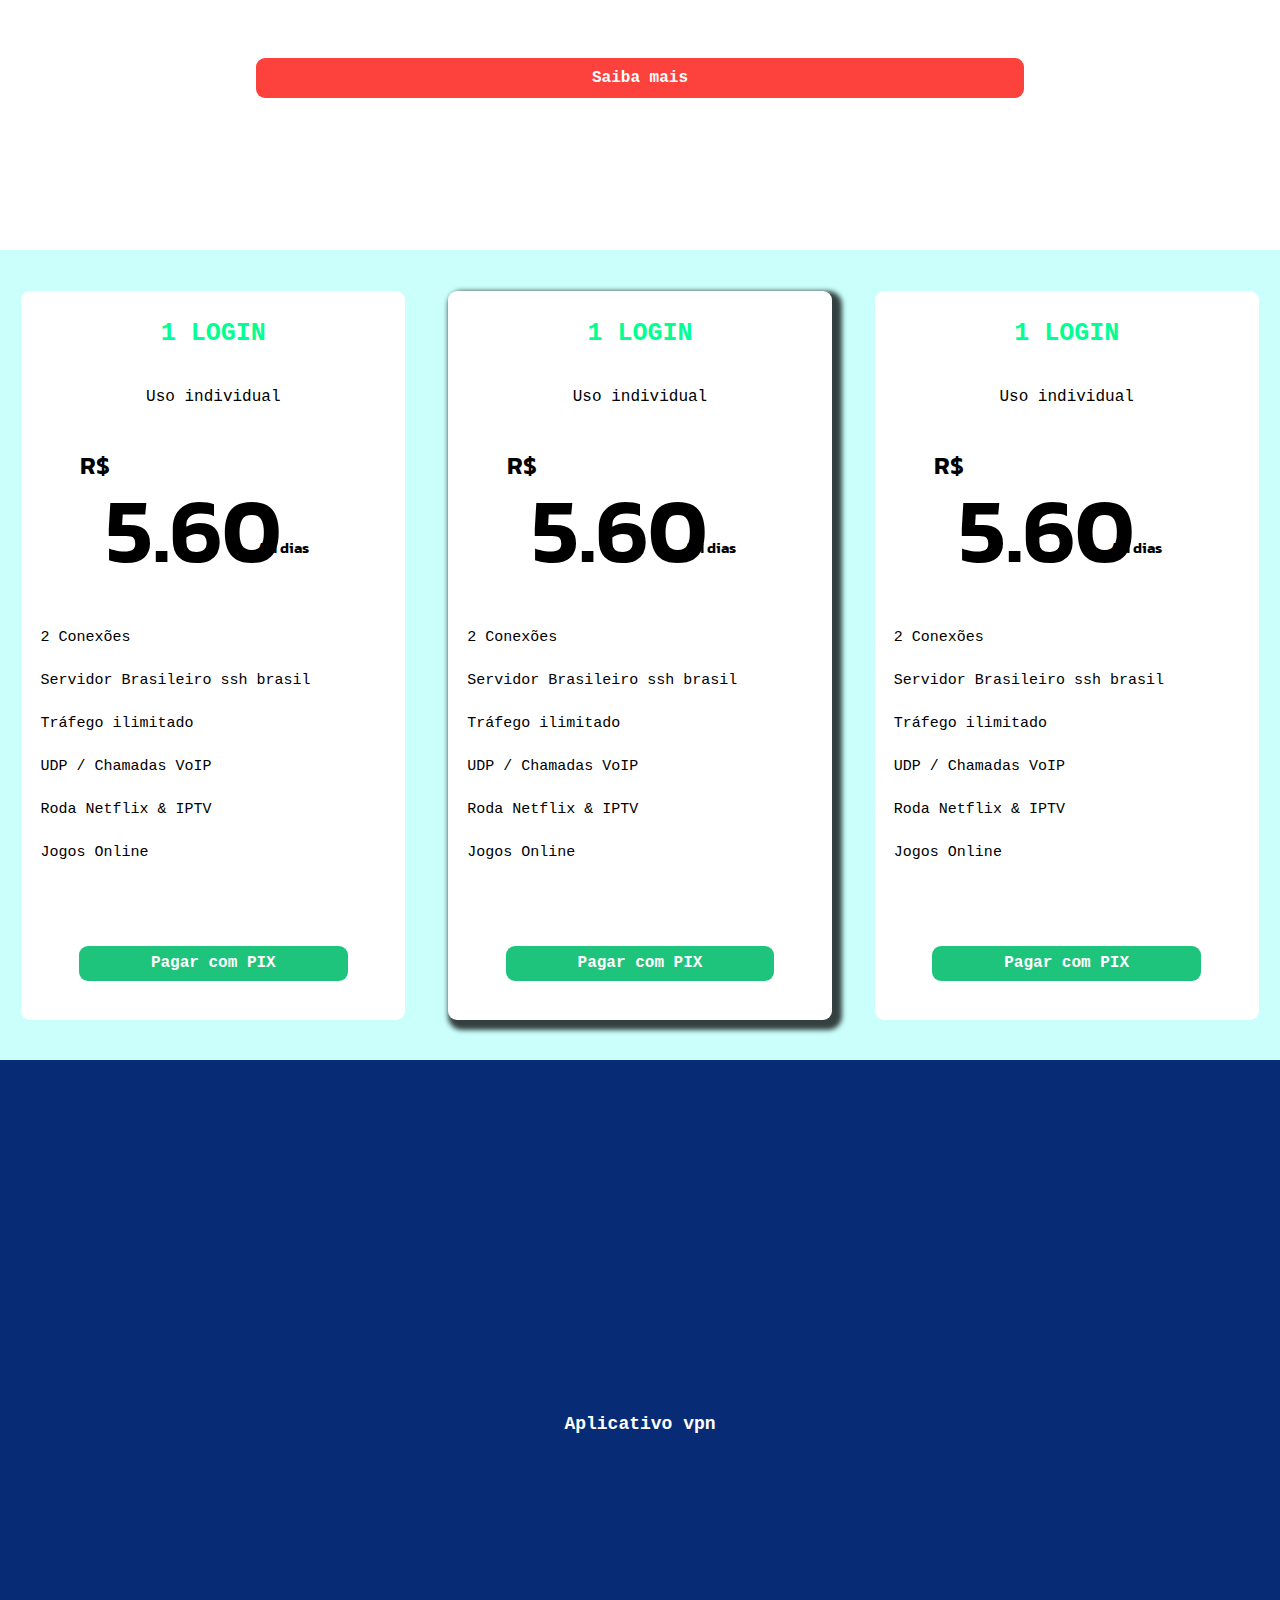
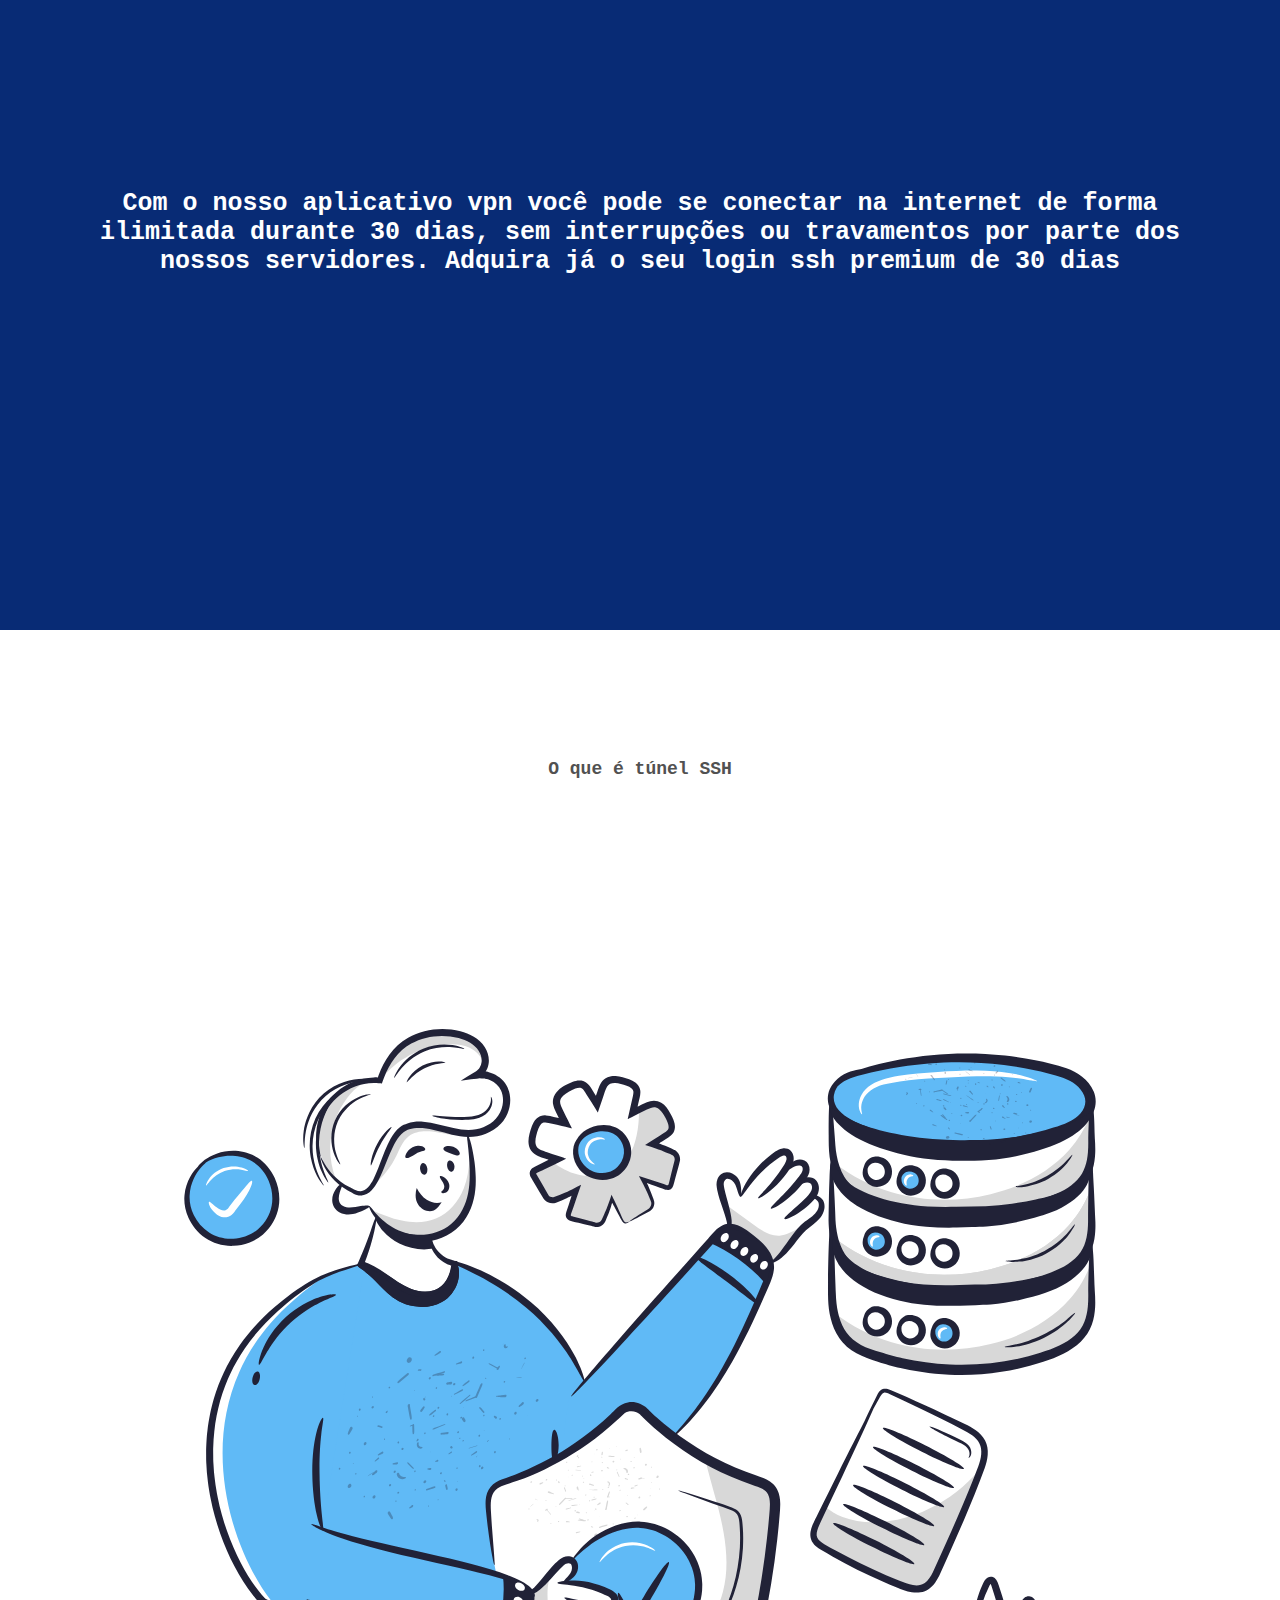
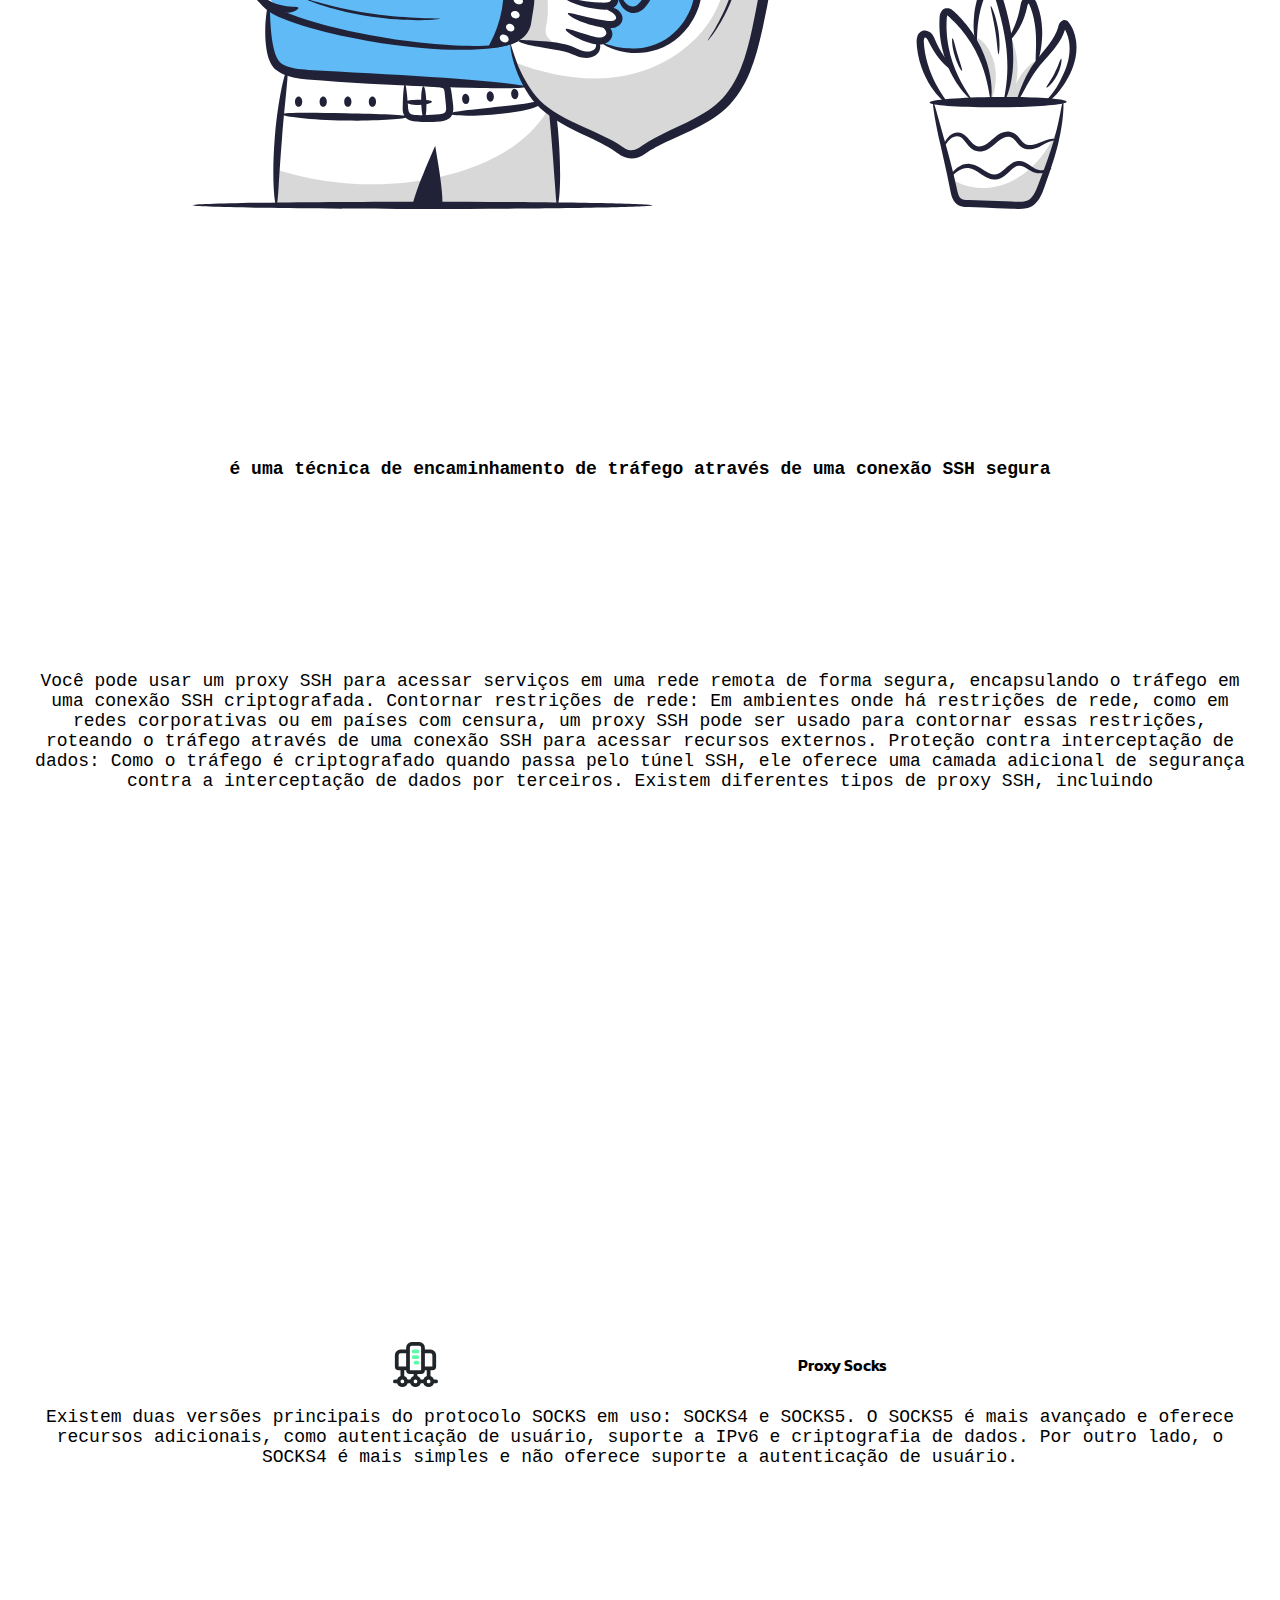
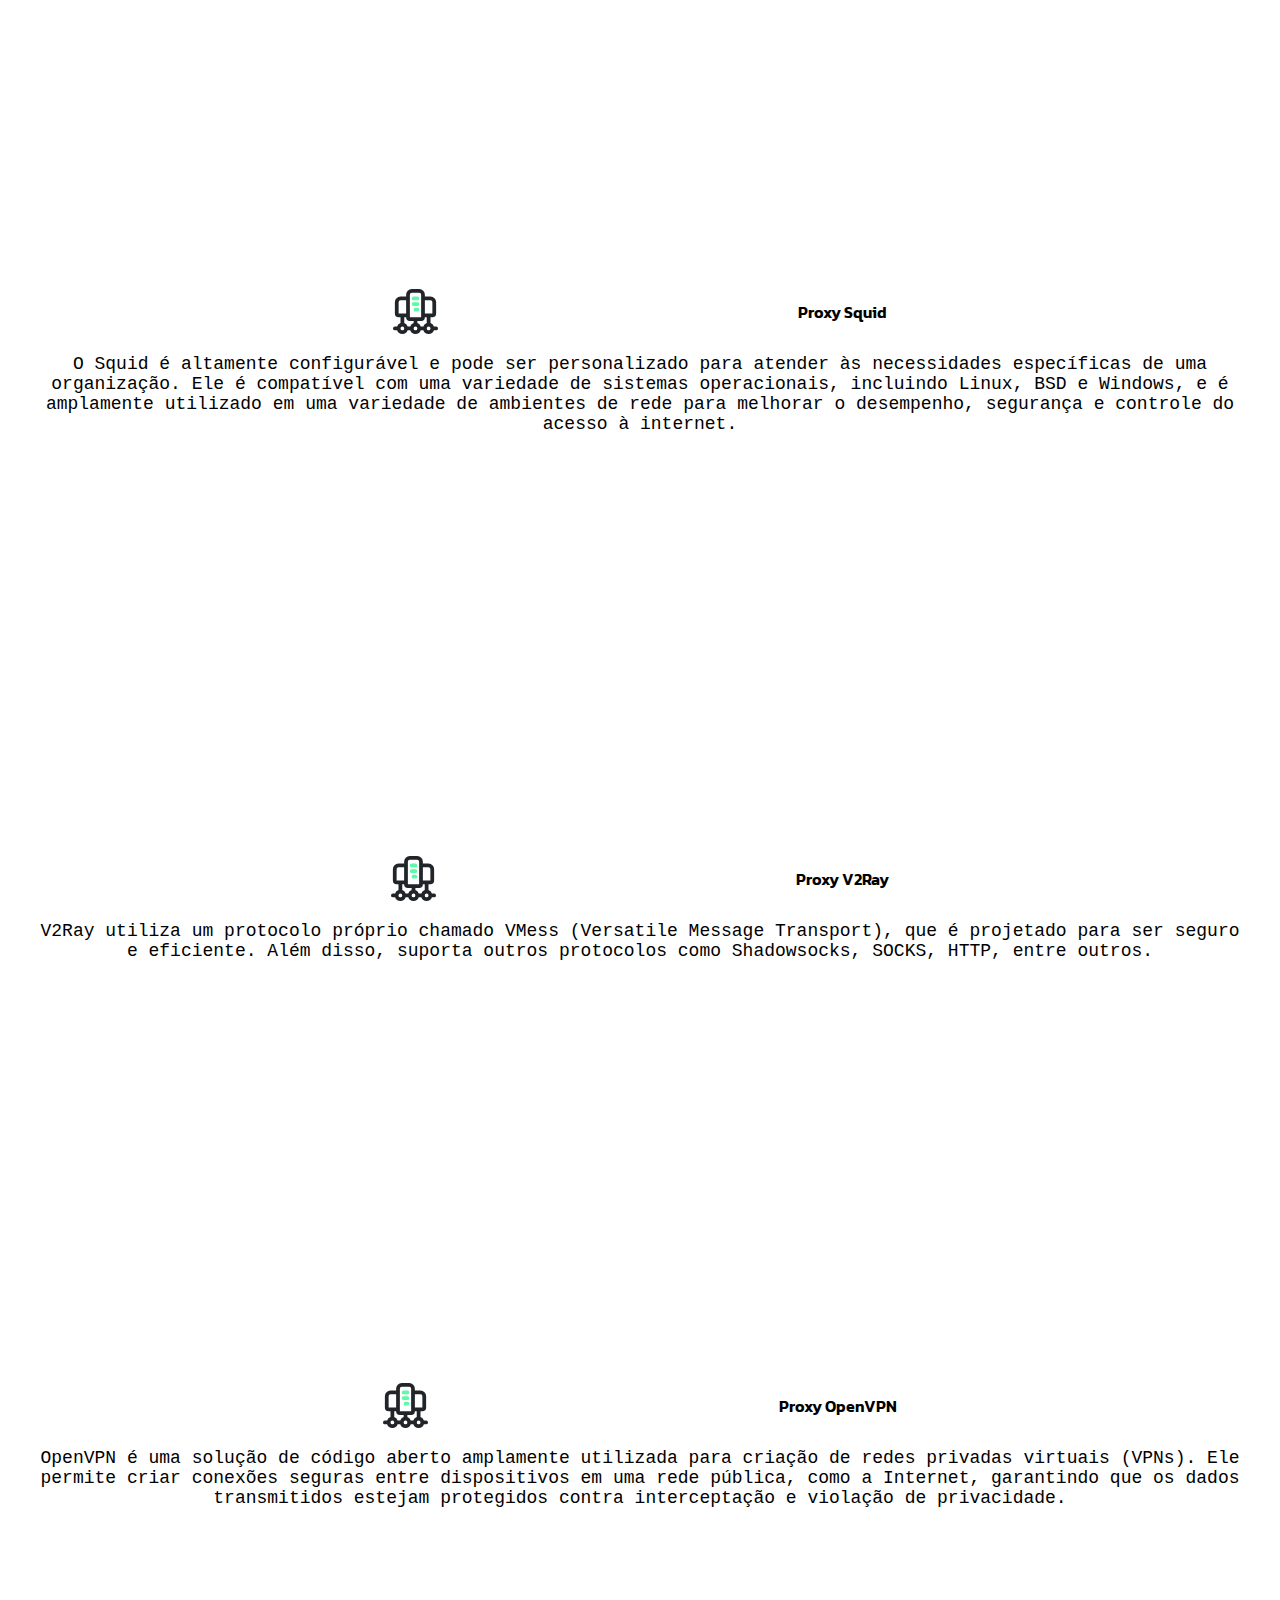
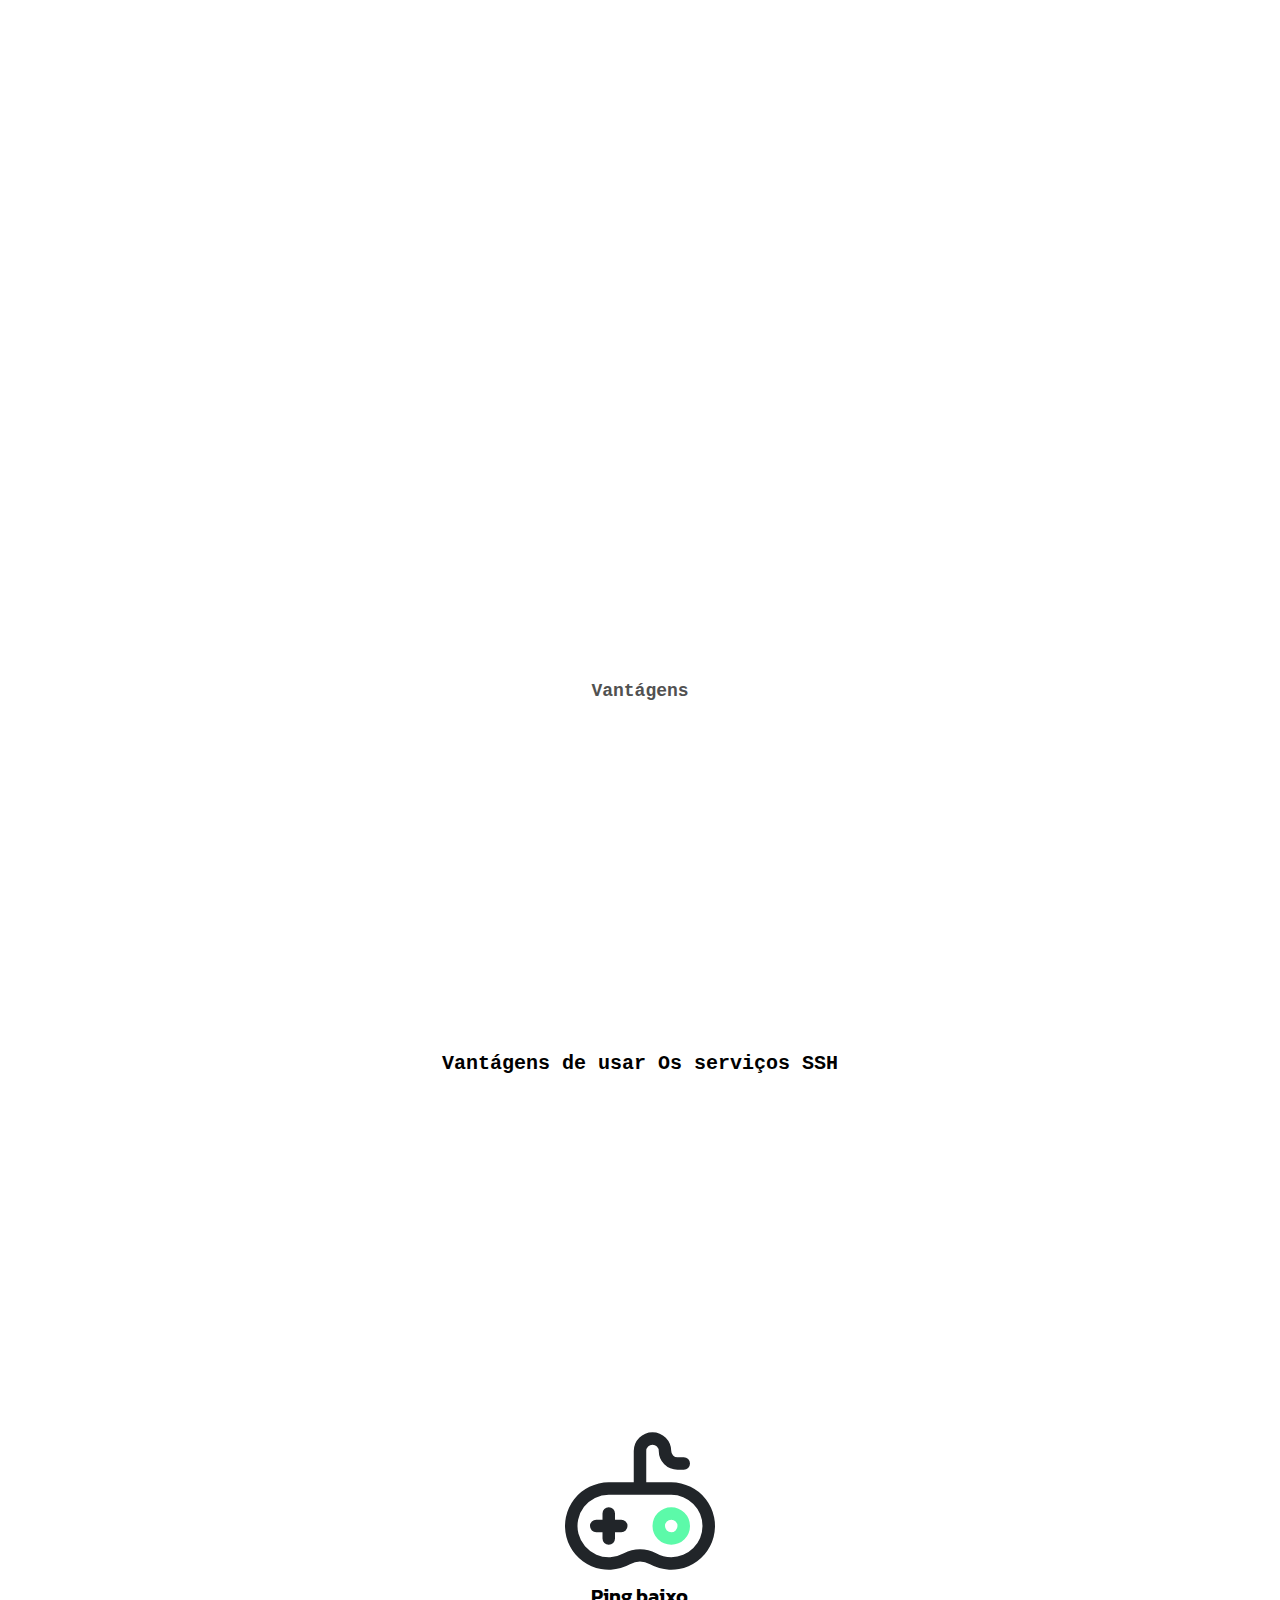
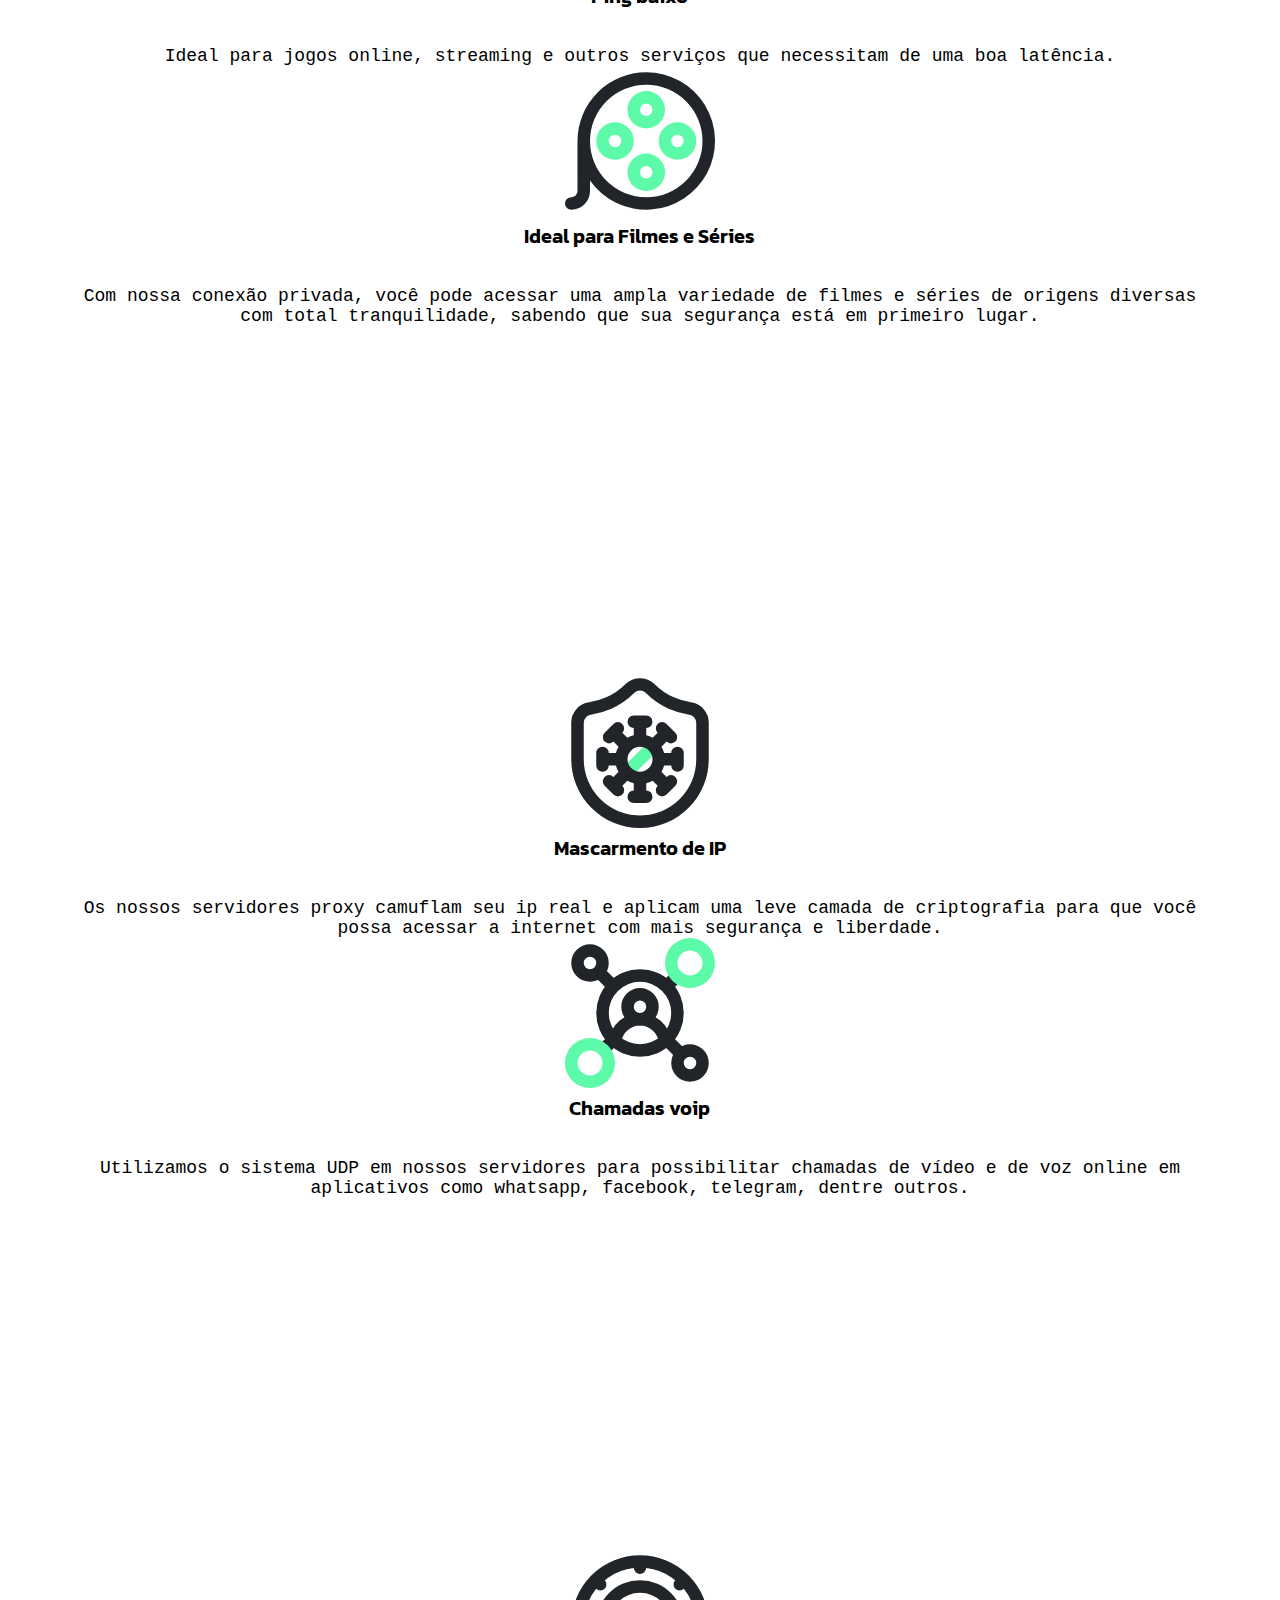
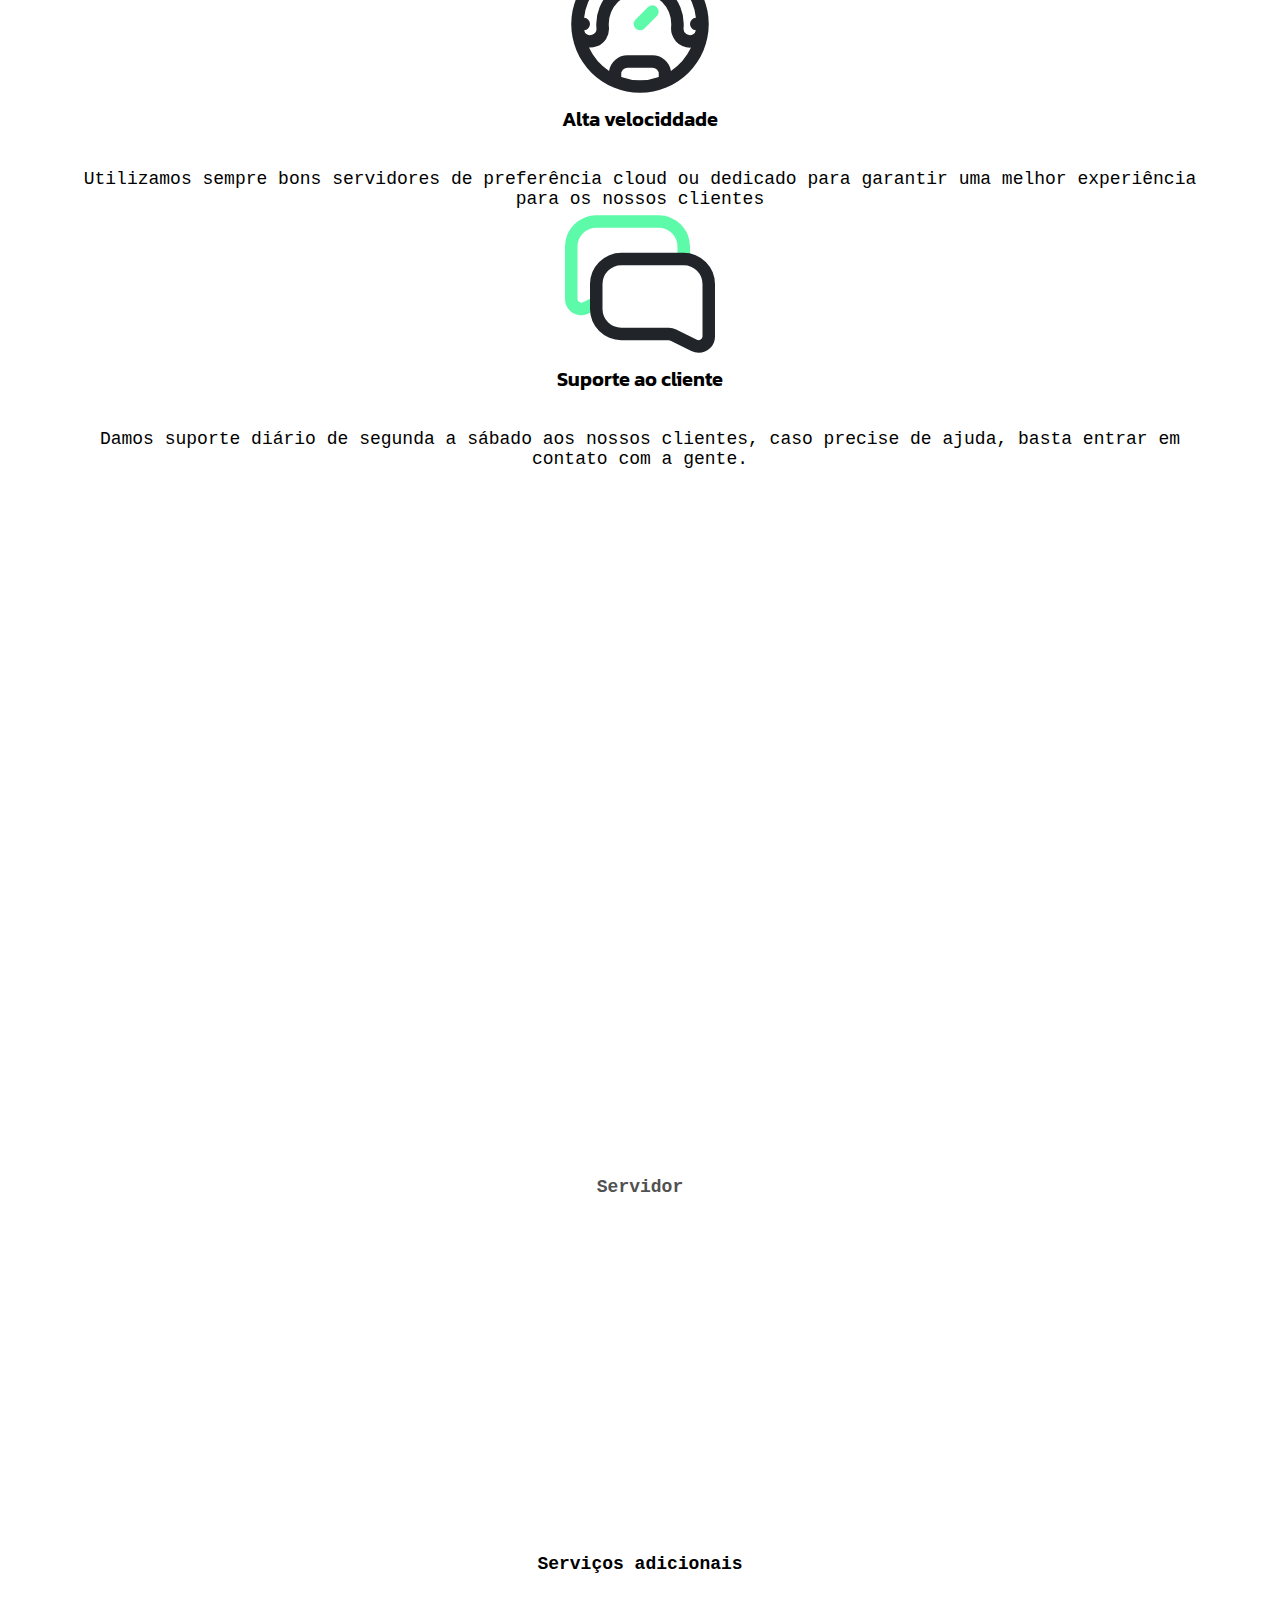
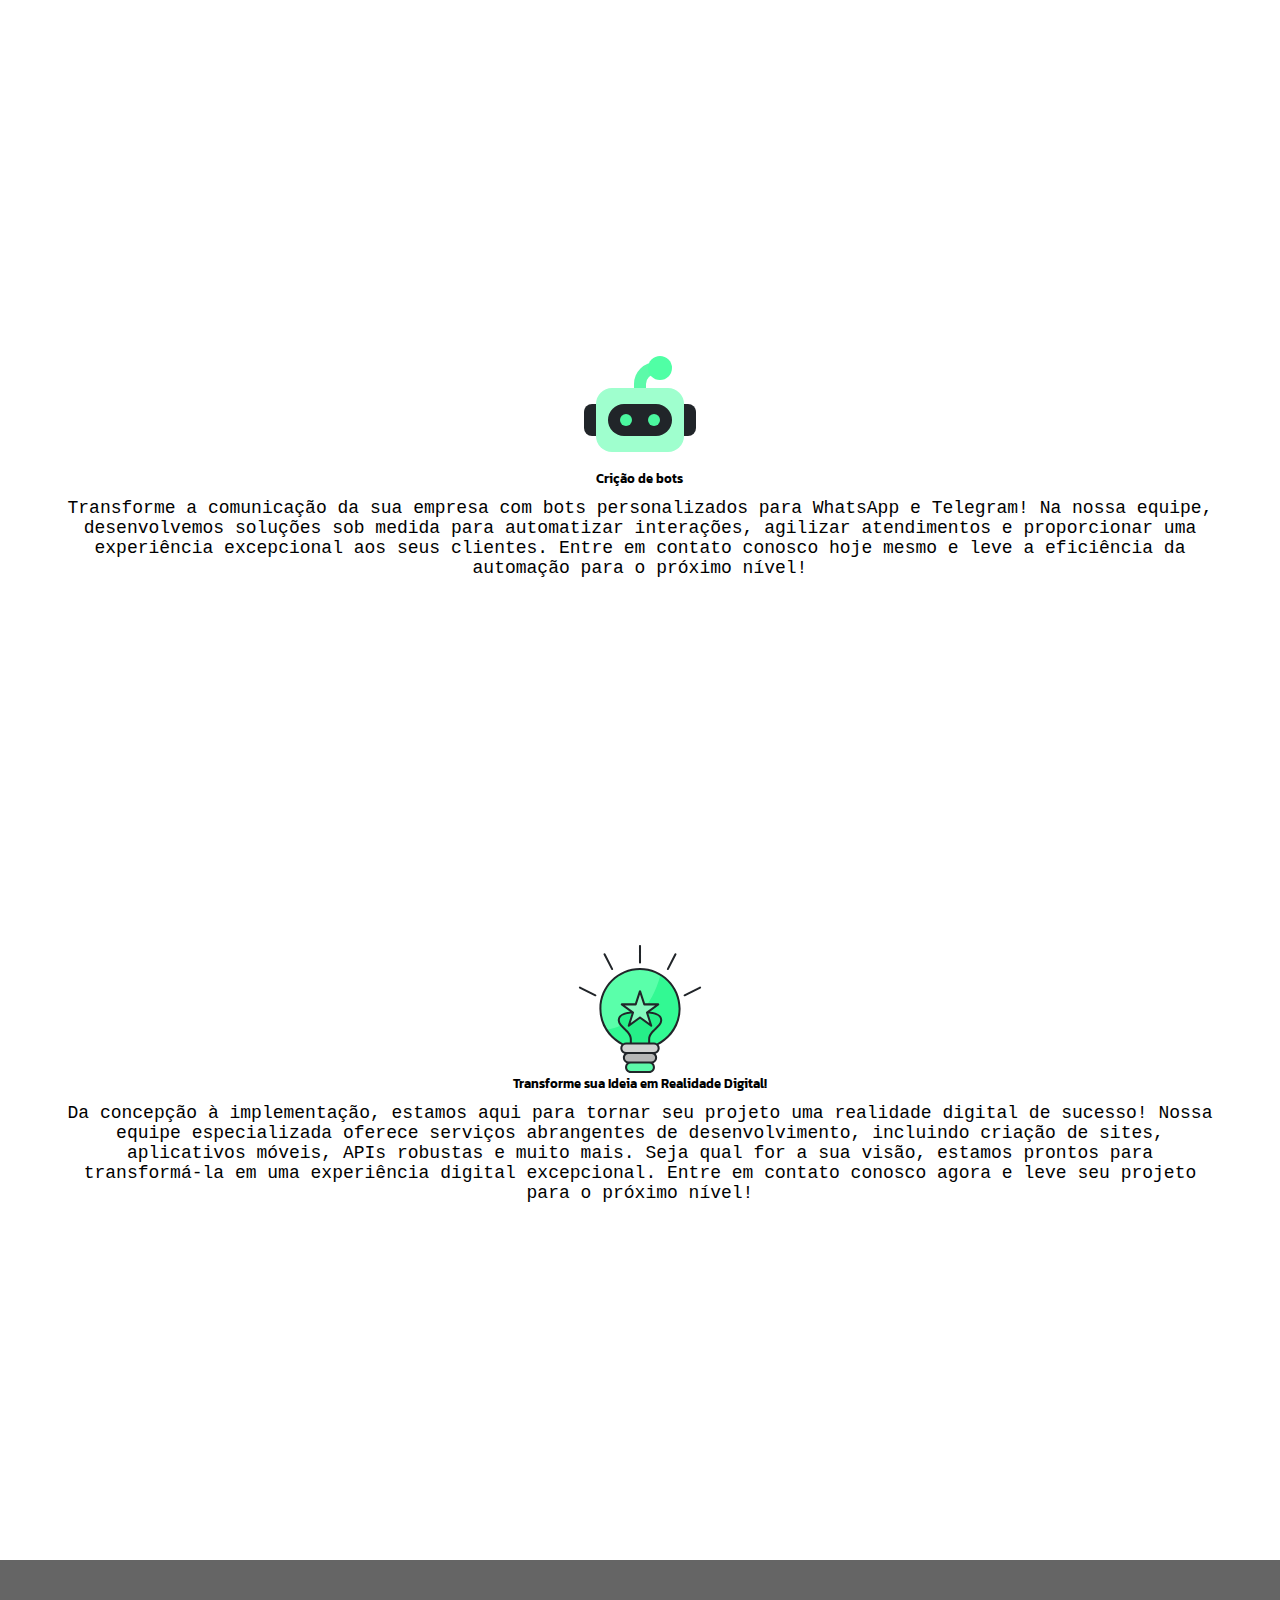
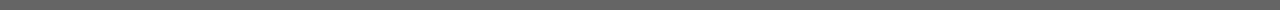
==== commit 8ce6232c: "GER:0.0.8 | PDV:0.0.7" ====
--- a/sales-page/index.html
+++ b/sales-page/index.html
@@ -4,291 +4,227 @@
     <meta charset="UTF-8">
     <meta name="viewport" content="width=device-width, initial-scale=1.0">
     <title>TechCommand</title>
-    <link rel="stylesheet" href="./pages/css/index.css">
-    <script src="https://ajax.googleapis.com/ajax/libs/jquery/3.5.1/jquery.min.js"></script>
-    <script src="./pages/js/AJAX.js"></script>
+    <link rel="stylesheet" href="./src/css/medias-querys.css">
+    <link rel="stylesheet" href="./src/css/root.css">
 </head>
-<body>
-   <nav id="nav-bar">
-        <div id="logo-name"></div>
-        <div class="actions-menu">
-            <div class="mode"></div>
-            <button class="active-menu">
-                <div class="bar1"></div>
-                <div class="bar2"></div>
-                <div class="bar3"></div>
-            </button>
-            <ul>
-                <li>
-                    <a href="#presentation">Início</a>
-                </li>
-                <li>
-                    <a href="#">Teste SSH</a>
-                </li>
-                <li>
-                    <a href="#plan-list">SSH Premium</a>
-                </li>
-                <li id="click-view-services">
-                    <a href="#">Serviços <img src="./pages/css/icones/arrow-dwon.svg" alt="icone de seta parar baixo"></a>
-                </li>
-                <li id="login">
-                    <a href="http://localhost:7070/client">Entrar</a>
-                </li>
-            </ul>
+<body id="container-grid">
+    <nav id="nav-bar">
+        <div class="container-logo">
+            <h2 id="logo">TechCommand</h2>
         </div>
-   </nav>
-   <div class="add-services-a">
-        <ul>
-            <li id="back">
-                <img src="./pages/css/icones/arroe-up.svg" alt="icone de seta para cima">
-            </li>
-            <li>
-                <img src="./pages/css/icones/distributor.svg" alt="icone de grupo de vendas">
-                <a href="#">Revenda</a>
-            </li>
-            <li>
-                <img src="./pages/css/icones/ticket.svg" alt="icone de ticket">
-                <a href="#">Tickets abertos</a>
-            </li>
-            <li>
-                <img src="./pages/css/icones/support.svg" alt="icone de suporte">
-                <a href="#">Suporte</a>
-            </li>
-            <li>
-                <img src="./pages/css/icones/complaint.svg" alt="icone de reclamação">
-                <a href="">Reclamação</a>
-            </li>
+        <ul class="menu-list">
+            <a href="#">Início</a>
+            <a href="#">SSH Premium</a>
+            <a href="#">SSH Grátis</a>
+            <a href="#">Serviços</a>
+            <a href="#">Contato</a>
         </ul>
-   </div>
-   <main class="container">
-    <a href="#" id="contato"><img src="./pages/css/icones/whatisapp.svg" alt="icone de whatisapp"></a>
-        <!--Sobre apresentaç~ao-->
-        <section id="presentation">
-            <div class="presentation-card">
-                <div class="presentation-title">
-                    <h2 class="title-1">
-                        Seu painel open-source
-                    </h2>
-                    <h2 class="title-2">
-                        para gerencia SSH
-                    </h2>
-                </div>
-                <div class="presentation-text">
-                    <p>Selecione abaixo o tipo de conta que deseja criar, clique em ssh premium, caso queira suporte e até 31 dias de acesso </p>
-                    <div class="presentation-button">
-                        <a class="premium">Premium</a> 
-                        <a class="free">Grátis</a>
+        <div class="mobile-menu">
+            <a id="access-menu" href="#">Entrar</a>
+            <a id="options-bar" href="#">
+                <div class="bars-style"></div>
+                <div class="bars-style"></div>
+                <div class="bars-style"></div>
+            </a>
+        </div>
+    </nav>
+    <main id="main">
+        <section id="presentation" class="grids-main">
+            <div class="presentation-title">
+                <h2>Seu painel open-source</h2>
+                <h2>para gerencia SSH</h2>
+            </div>
+            <div class="presentation-illustration">
+                <img src="./src/illustrations/professionel-developer.svg" alt="Ilustração de conexão">
+            </div>
+            <div class="presentation-text-view-options">
+                <p>Selecione abaixo o tipo de conta que deseja criar, clique em ssh premium, caso queira suporte e até 31 dias de acesso </p>
+                <div class="presentation-links">
+                    <a class="jcsp">Premium</a> 
+                    <a class="jcsp">Grátis</a>
+                </div>
+            </div>
+        </section>
+        <section id="resale" class="grids-main">
+            <h6>Revenda</h6>
+            <h3>TechCommand possui o painel web <span class="resale-logo">TECH SSH</span>, conheça sendo um revenda</h3>
+            <p>Com o nosso painel ssh web você poderá criar as suas próprias contas ssh e montar sua equipe de clientes e sub revendedores. O processo de criação das contas em nosso painel web é muito simples e prático e, além disso, você poderá fazer tudo usando apenas o seu celular </p>
+            <a href="#">Saiba mais</a>
+        </section>
+        <section id="app-description" class="grids-main">
+            <h6 class="title-app-description"> Aplicativo vpn </h6>
+            <h2>
+            Com o nosso aplicativo vpn você pode se conectar na internet de forma ilimitada durante 30 dias,
+            sem interrupções ou travamentos por parte dos nossos servidores. Adquira já o seu login ssh premium de 30 dias
+            </h2>
+        </section>
+        <section class="grids-main">
+            <div id="plan1" class="card-plan">
+                <div class="display-value">
+                    <h2> 1 LOGIN</h2>
+                    <h4>Uso individual</h4>
+                    <div class="view-value">
+                        <span id="coin">R$</span>
+                        <span id="value">5.60</span>
+                        <span id="duration">/31 dias</span>
                     </div>
                 </div>
-            </div>
-            <img src="./pages/css/Illustrations/professionel-developer.svg" alt="Ilustração 1">
-        </section>
-        <!--Sobre revenda-->
-        <section id="about-resale">
-            <div class="card-about-resale">
-                <h6>Revenda</h6>
-                <h3>TechCommand possui o painel web <span class="about-resale-logo">TECH SSH</span>, conheça sendo um revenda</h3>
-                <p>Com o nosso painel ssh web você poderá criar as suas próprias contas ssh e montar sua equipe de clientes e sub revendedores. O processo de criação das contas em nosso painel web é muito simples e prático e, além disso, você poderá fazer tudo usando apenas o seu celular </p>
-                <a href="#">Saiba mais</a>
-            </div>
-        </section>
-        <!--Descrição do aplicativo-->
-        <section id="app-description">
-            <div class="card-app-description">
-                <h6 class="title-app-description"> Aplicativo vpn </h6>
-                <h2>
-                Com o nosso aplicativo vpn você pode se conectar na internet de forma ilimitada durante 30 dias,
-                sem interrupções ou travamentos por parte dos nossos servidores. Adquira já o seu login ssh premium de 30 dias
-                </h2>
-            </div>
-        </section>
-         <!--Lista de planos-->
-         <section id="plan-list">
-            <div class="card-container">
-                <h3>SSH Premium 31 Dias</h3>
-                <div class="card-main">
-                    <div id="plan1" class="plans">
-                        <div class="card-plan-top">
-                            <h6 id="limiter">1 LOGIN</h6>
-                            <p class="description"> Plano individual </p>
-                            <h4><span id="cifrão">R$ </span><span id="valor">5.50</span> <span>/31 dias</span></h4>
-                        </div>
-                        <div class="card-plan-and">
-                            <ul>
-                                <li>2 Conexões</li>
-                                <li>Servidor Brasileiro ssh brasil</li>
-                                <li>Tráfego ilimitado </li>
-                                <li>UDP / Chamadas VoIP </li>
-                                <li>Roda Netflix & IPTV </li>
-                                <li>Jogos Online </li>
-                            </ul>
-                            <a href="#">Pagar com Pix</a>
-                        </div>
+                <div class="display-information">
+                    <ul>
+                        <li>2 Conexões</li>
+                        <li>Servidor Brasileiro ssh brasil</li>
+                        <li>Tráfego ilimitado </li>
+                        <li>UDP / Chamadas VoIP </li>
+                        <li>Roda Netflix & IPTV </li>
+                        <li>Jogos Online </li>
+                    </ul>
+                    <a href="#">Pagar com PIX</a>
+                </div>
+            </div>
+        </section>
+        <section class="grids-main">
+            <div id="plan2" class="card-plan">
+                <div class="display-value">
+                    <h2> 1 LOGIN</h2>
+                    <h4>Uso individual</h4>
+                    <div class="view-value">
+                        <span id="coin">R$</span>
+                        <span id="value">5.60</span>
+                        <span id="duration">/31 dias</span>
                     </div>
-                    <div id="plan2" class="plans">
-                        <p class="card-phrase"></p>
-                        <div class="card-plan-top">
-                            <h6 id="limiter">1 LOGIN</h6>
-                            <p class="description"> Plano individual </p>
-                            <h4><span id="cifrão">R$ </span><span id="valor">5.50</span> <span>/31 dias</span></h4>
-                        </div>
-                        <div class="card-plan-and">
-                            <ul>
-                                <li>2 Conexões</li>
-                                <li>Servidor Brasileiro ssh brasil</li>
-                                <li>Tráfego ilimitado </li>
-                                <li>UDP / Chamadas VoIP </li>
-                                <li>Roda Netflix & IPTV </li>
-                                <li>Jogos Online </li>
-                            </ul>
-                            <a href="#">Pagar com Pix</a>
-                        </div>
+                </div>
+                <div class="display-information">
+                    <ul>
+                        <li>2 Conexões</li>
+                        <li>Servidor Brasileiro ssh brasil</li>
+                        <li>Tráfego ilimitado </li>
+                        <li>UDP / Chamadas VoIP </li>
+                        <li>Roda Netflix & IPTV </li>
+                        <li>Jogos Online </li>
+                    </ul>
+                    <a href="#">Pagar com PIX</a>
+                </div>
+            </div>
+        </section>
+        <section class="grids-main">
+            <div id="plan3" class="card-plan">
+                <div class="display-value">
+                    <h2> 1 LOGIN</h2>
+                    <h4>Uso individual</h4>
+                    <div class="view-value">
+                        <span id="coin">R$</span>
+                        <span id="value">5.60</span>
+                        <span id="duration">/31 dias</span>
                     </div>
-                    <div id="plan3" class="plans">
-                        <div class="card-plan-top">
-                            <h6 id="limiter">1 LOGIN</h6>
-                            <p class="description"> Plano individual </p>
-                            <h4><span id="cifrão">R$ </span><span id="valor">5.50</span> <span>/31 dias</span></h4>
-                        </div>
-                        <div class="card-plan-and">
-                            <ul>
-                                <li>2 Conexões</li>
-                                <li>Servidor Brasileiro ssh brasil</li>
-                                <li>Tráfego ilimitado </li>
-                                <li>UDP / Chamadas VoIP </li>
-                                <li>Roda Netflix & IPTV </li>
-                                <li>Jogos Online </li>
-                            </ul>
-                            <a href="#">Pagar com Pix</a>
-                        </div>
-                    </div>
-                </div>
-            </div>
-         </section>
-          <!--Descrição sobre ssh-->
-        <section id="ssh-description">
+                </div>
+                <div class="display-information">
+                    <ul>
+                        <li>2 Conexões</li>
+                        <li>Servidor Brasileiro ssh brasil</li>
+                        <li>Tráfego ilimitado </li>
+                        <li>UDP / Chamadas VoIP </li>
+                        <li>Roda Netflix & IPTV </li>
+                        <li>Jogos Online </li>
+                    </ul>
+                    <a href="#">Pagar com PIX</a>
+                </div>
+            </div>
+        </section>
+        <section id="ssh-description" class="grids-main">
             <h6>O que é túnel SSH</h6>
+            <img id="illustration-2" src="./src/illustrations/data-protection.svg" alt="Ilustração de servidores">
             <h3>é uma técnica de encaminhamento de tráfego através de uma conexão SSH segura</h3> 
             <p>    
                 Você pode usar um proxy SSH para acessar serviços em uma rede remota de forma segura, encapsulando o tráfego em uma conexão SSH criptografada.
                 Contornar restrições de rede: Em ambientes onde há restrições de rede, como em redes corporativas ou em países com censura, um proxy SSH pode ser usado para contornar essas restrições, roteando o tráfego através de uma conexão SSH para acessar recursos externos.
                 Proteção contra interceptação de dados: Como o tráfego é criptografado quando passa pelo túnel SSH, ele oferece uma camada adicional de segurança contra a interceptação de dados por terceiros.
                 Existem diferentes tipos de proxy SSH, incluindo</p>
-            <img id="illustration" src="./pages/css/Illustrations/data-protection.svg" alt="Ilustração de um Servidor protegido">
-            <div class="types-description-ssh">
-                <img src="./pages/css/icones/wireless.svg" alt="icone de servidores">
-                <div class="types-ssh">
+        </section>
+        <section id="ssh-technologies" class="grids-main">
+            <div class="types-description-ssh">
+                <div class="types-ssh">
+                    <img src="./src/icons/wireless.svg" alt="icone de servidores">
                     <h4>Proxy Socks</h4>
-                    <p>Existem duas versões principais do protocolo SOCKS em uso: SOCKS4 e SOCKS5. O SOCKS5 é mais avançado e oferece recursos adicionais, como autenticação de usuário, suporte a IPv6 e criptografia de dados. Por outro lado, o SOCKS4 é mais simples e não oferece suporte a autenticação de usuário.</p>
-                </div>
-            </div>
-            <div class="types-description-ssh">
-                <img src="./pages/css/icones/wireless.svg" alt="icone de servidores">
-                <div class="types-ssh">
+                </div>
+                <p>Existem duas versões principais do protocolo SOCKS em uso: SOCKS4 e SOCKS5. O SOCKS5 é mais avançado e oferece recursos adicionais, como autenticação de usuário, suporte a IPv6 e criptografia de dados. Por outro lado, o SOCKS4 é mais simples e não oferece suporte a autenticação de usuário.</p>
+            </div>
+            <div class="types-description-ssh">
+                <div class="types-ssh">
+                    <img src="./src/icons/wireless.svg" alt="icone de servidores">
                     <h4>Proxy Squid</h4>
-                    <p>O Squid é altamente configurável e pode ser personalizado para atender às necessidades específicas de uma organização. Ele é compatível com uma variedade de sistemas operacionais, incluindo Linux, BSD e Windows, e é amplamente utilizado em uma variedade de ambientes de rede para melhorar o desempenho, segurança e controle do acesso à internet.</p>
-                </div>
-            </div>
-            <div class="types-description-ssh">
-                <img src="./pages/css/icones/wireless.svg" alt="icone de servidores">
-                <div class="types-ssh">
+                </div>
+                <p>O Squid é altamente configurável e pode ser personalizado para atender às necessidades específicas de uma organização. Ele é compatível com uma variedade de sistemas operacionais, incluindo Linux, BSD e Windows, e é amplamente utilizado em uma variedade de ambientes de rede para melhorar o desempenho, segurança e controle do acesso à internet.</p>
+            </div>
+            <div class="types-description-ssh">
+                <div class="types-ssh">
+                    <img src="./src/icons/wireless.svg" alt="icone de servidores">
                     <h4>Proxy V2Ray</h4>
-                    <p> V2Ray utiliza um protocolo próprio chamado VMess (Versatile Message Transport), que é projetado para ser seguro e eficiente. Além disso, suporta outros protocolos como Shadowsocks, SOCKS, HTTP, entre outros.</p>
-                </div>
-            </div>
-            <div class="types-description-ssh">
-                <img src="./pages/css/icones/wireless.svg" alt="icone de servidores">
-                <div class="types-ssh">
+                </div>
+                <p> V2Ray utiliza um protocolo próprio chamado VMess (Versatile Message Transport), que é projetado para ser seguro e eficiente. Além disso, suporta outros protocolos como Shadowsocks, SOCKS, HTTP, entre outros.</p>
+            </div>
+            <div class="types-description-ssh">
+               
+                <div class="types-ssh">
+                    <img src="./src/icons/wireless.svg" alt="icone de servidores">
                     <h4>Proxy OpenVPN</h4>
-                    <p>OpenVPN é uma solução de código aberto amplamente utilizada para criação de redes privadas virtuais (VPNs). Ele permite criar conexões seguras entre dispositivos em uma rede pública, como a Internet, garantindo que os dados transmitidos estejam protegidos contra interceptação e violação de privacidade.</p>
-                </div>
-            </div>
-        </section>
-         <!--Vantagens do serviço-->
-         <section id="advantages-service">
+                </div>
+                <p>OpenVPN é uma solução de código aberto amplamente utilizada para criação de redes privadas virtuais (VPNs). Ele permite criar conexões seguras entre dispositivos em uma rede pública, como a Internet, garantindo que os dados transmitidos estejam protegidos contra interceptação e violação de privacidade.</p>
+            </div>
+        </section>
+        <section id="advantages-service" class="grids-main">
             <h6>Vantágens</h6>
             <h3>Vantágens de usar Os serviços SSH</h3>
-            <div class="items-grup">
-                <div class="items-column">
-                    <div class="items-view">
-                        <img src="./pages/css/icones/game-boot.svg" alt="">
-                        <h4>Ping baixo</h4>
-                        <p>Ideal para jogos online, streaming e outros serviços que necessitam de uma boa latência.</p>
-                    </div>
-                    <div class="items-view">
-                        <img src="./pages/css/icones/clapper.svg" alt="">
-                        <h4>Ideal para Filmes e Séries</h4>
-                        <p>Com nossa conexão privada, você pode acessar uma ampla variedade de filmes e séries de origens diversas com total tranquilidade, sabendo que sua segurança está em primeiro lugar.</p>       
-                    </div>
-                </div>
-                <div class="items-column">
-                    <div class="items-view">
-                        <img src="./pages/css/icones/security.svg" alt="">
-                        <h4>Mascarmento de IP</h4>
-                        <p>Os nossos servidores proxy camuflam seu ip real e aplicam uma leve camada de criptografia para que você possa acessar a internet com mais segurança e liberdade. </p>
-                    </div>
-                    <div class="items-view">
-                        <img src="./pages/css/icones/innovation.svg" alt="">
-                        <h4>Chamadas voip</h4>
-                        <p>Utilizamos o sistema UDP em nossos servidores para possibilitar chamadas de vídeo e de voz online em aplicativos como whatsapp, facebook, telegram, dentre outros. </p>
-                    </div>
-                </div>
-                <div class="items-column">
-                    <div class="items-view">
-                        <img src="./pages/css/icones/speed.svg" alt="">
-                        <h4>Alta velociddade</h4>
-                        <p>Utilizamos sempre bons servidores de preferência cloud ou dedicado para garantir uma melhor experiência para os nossos clientes </p>
-                    </div>
-                    <div class="items-view">
-                        <img src="./pages/css/icones/chat.svg" alt="">
-                        <h4>Suporte ao cliente</h4>
-                        <p>Damos suporte diário de segunda a sábado aos nossos clientes, caso precise de ajuda, basta entrar em contato com a gente.</p>
-                    </div>
-                </div>
-            </div>
-        </section>
-         <!--Outros serviço-->
-         <section id="other-services">
+            <div class="items-column">
+                <div class="items-view">
+                    <img src="./src/icons/game-boot.svg" alt="">
+                    <h4>Ping baixo</h4>
+                    <p>Ideal para jogos online, streaming e outros serviços que necessitam de uma boa latência.</p>
+                </div>
+                <div class="items-view">
+                    <img src="./src/icons/clapper.svg" alt="">
+                    <h4>Ideal para Filmes e Séries</h4>
+                    <p>Com nossa conexão privada, você pode acessar uma ampla variedade de filmes e séries de origens diversas com total tranquilidade, sabendo que sua segurança está em primeiro lugar.</p>       
+                </div>
+            </div>
+            <div class="items-column">
+                <div class="items-view">
+                    <img src="./src/icons/security.svg" alt="">
+                    <h4>Mascarmento de IP</h4>
+                    <p>Os nossos servidores proxy camuflam seu ip real e aplicam uma leve camada de criptografia para que você possa acessar a internet com mais segurança e liberdade. </p>
+                </div>
+                <div class="items-view">
+                    <img src="./src/icons/innovation.svg" alt="">
+                    <h4>Chamadas voip</h4>
+                    <p>Utilizamos o sistema UDP em nossos servidores para possibilitar chamadas de vídeo e de voz online em aplicativos como whatsapp, facebook, telegram, dentre outros. </p>
+                </div>
+            </div>
+            <div class="items-column">
+                <div class="items-view">
+                    <img src="./src/icons/speed.svg" alt="">
+                    <h4>Alta velociddade</h4>
+                    <p>Utilizamos sempre bons servidores de preferência cloud ou dedicado para garantir uma melhor experiência para os nossos clientes </p>
+                </div>
+                <div class="items-view">
+                    <img src="./src/icons/chat.svg" alt="">
+                    <h4>Suporte ao cliente</h4>
+                    <p>Damos suporte diário de segunda a sábado aos nossos clientes, caso precise de ajuda, basta entrar em contato com a gente.</p>
+                </div>
+            </div>
+
+        </section>
+        <section id="other-services" class="grids-main">
             <h6>Servidor</h6>
             <h3>Serviços adicionais</h3>
-            <div class="card-container">
-                <div class="card-services">
-                    <h5><img src="./pages/css/icones/bot.svg" alt="imagem  de um robo"><span id="service-text">Crição de bots</span></h5>
-                    <p>Transforme a comunicação da sua empresa com bots personalizados para WhatsApp e Telegram! Na nossa equipe, desenvolvemos soluções sob medida para automatizar interações, agilizar atendimentos e proporcionar uma experiência excepcional aos seus clientes. Entre em contato conosco hoje mesmo e leve a eficiência da automação para o próximo nível!</p>
-                </div>
-                <div class="card-services">
-                    <h5><img src="./pages/css/icones/ideias.svg" alt="imagem  de um robo"><span id="service-text">Transforme sua Ideia em Realidade Digital!</span></h5>
-                    <p>Da concepção à implementação, estamos aqui para tornar seu projeto uma realidade digital de sucesso! Nossa equipe especializada oferece serviços abrangentes de desenvolvimento, incluindo criação de sites, aplicativos móveis, APIs robustas e muito mais. Seja qual for a sua visão, estamos prontos para transformá-la em uma experiência digital excepcional. Entre em contato conosco agora e leve seu projeto para o próximo nível!</p>
-                </div>
-            </div>
-         </section>
-         <section id="footer">
-            <div class="author" >
-                TechCommand <a href="https://github.com/MTplusWebSystem/TechCommand">: site oficail</a><br>
-                <time datetime="2024-03-03"> / 2024-03-03 </time>
-            </div>
-            <div class="Additional-Information">
-                <a href="#">Termos de usado</a>
-                <a href="#">Política de privacidade</a>
-                <a href="#">CONTATO</a></div>
-         </section>
-   </main>
-
+            <div class="card-services">
+                <h5><img src="./src/icons/bot.svg" alt="imagem  de um robo"><span id="service-text">Crição de bots</span></h5>
+                <p>Transforme a comunicação da sua empresa com bots personalizados para WhatsApp e Telegram! Na nossa equipe, desenvolvemos soluções sob medida para automatizar interações, agilizar atendimentos e proporcionar uma experiência excepcional aos seus clientes. Entre em contato conosco hoje mesmo e leve a eficiência da automação para o próximo nível!</p>
+            </div>
+            <div class="card-services">
+                <h5><img src="./src/icons/ideias.svg" alt="imagem  de um robo"><span id="service-text">Transforme sua Ideia em Realidade Digital!</span></h5>
+                <p>Da concepção à implementação, estamos aqui para tornar seu projeto uma realidade digital de sucesso! Nossa equipe especializada oferece serviços abrangentes de desenvolvimento, incluindo criação de sites, aplicativos móveis, APIs robustas e muito mais. Seja qual for a sua visão, estamos prontos para transformá-la em uma experiência digital excepcional. Entre em contato conosco agora e leve seu projeto para o próximo nível!</p>
+            </div>
+        </section>
+    </main>
+    <footer id="footer"></footer>
 </body>
-<script>
-
-    $(document).ready(function() {
-        Load_Data();
-    });
-    
-    $(".active-menu").on("click", Click_Active_Menu);
-    $("#click-view-services").on("click", () => {
-        const view_services = document.querySelector(".add-services-a")
-        view_services.style.display = "flex"
-    });
-    $("#back").on("click", () => {
-        const view_services = document.querySelector(".add-services-a")
-        view_services.style.display = "none"
-    });
-</script>
-</html>
+</html>--- a/sales-page/src/css/medias-querys.css
+++ b/sales-page/src/css/medias-querys.css
@@ -0,0 +1,180 @@
+@media (min-width: 1024px){
+    #main{
+        grid-template-columns: [start] repeat(6,1fr) [end] !important;
+    }
+    #main > .grids-main > .card-plan{
+        height: 90% !important;
+    }
+    .grids-main{
+        grid-column: start/end;
+    }
+    .grids-main:nth-child(4),
+    .grids-main:nth-child(5),
+    .grids-main:nth-child(6){
+        height: 90vh !important;
+    }
+
+    .grids-main:nth-child(4){
+        grid-column: 1/3;
+        grid-row: 3/6;
+    }
+    .grids-main:nth-child(5){
+        grid-column: 3/5;
+        grid-row: 4/5;
+    }
+    .grids-main:nth-child(6){
+        grid-column: 5/7;
+        grid-row: 4/5;
+    }
+    #main > .grids-main > .card-plan > .display-value > .view-value > #coin{
+        font-size: 25px;
+        left: 1vw !important;
+    }
+    #main > .grids-main > .card-plan > .display-value > .view-value > #value{
+        font-size: calc(100vh - 90vh) !important;
+        left: 3vw !important;
+    }
+    #main > .grids-main > .card-plan > .display-value > .view-value > #duration{
+        top: 10vh !important;
+        left: 65% !important;
+    }
+}
+@media (min-width: 768px) and (max-width: 1024px) {
+    #main{
+        grid-template-columns: [start] repeat(6,1fr) [end] !important;
+    }
+    #main > .grids-main > .card-plan{
+        height: 90% !important;
+    }
+    .grids-main{
+        grid-column: start/end;
+    }
+    .grids-main:nth-child(4),
+    .grids-main:nth-child(5),
+    .grids-main:nth-child(6){
+        height: 90vh !important;
+    }
+
+    .grids-main:nth-child(4){
+        grid-column: 1/3;
+        grid-row: 3/6;
+    }
+    .grids-main:nth-child(5){
+        grid-column: 3/5;
+        grid-row: 4/5;
+    }
+    .grids-main:nth-child(6){
+        grid-column: 5/7;
+        grid-row: 4/5;
+    }
+    #main > .grids-main > .card-plan > .display-value > .view-value > #coin{
+        font-size: 25px;
+        left: 1vw !important;
+    }
+    #main > .grids-main > .card-plan > .display-value > .view-value > #value{
+        font-size: calc(100vh - 90vh) !important;
+        left: 3vw !important;
+    }
+    #main > .grids-main > .card-plan > .display-value > .view-value > #duration{
+        top: 10vh !important;
+        left: 65% !important;
+    }
+}
+@media (min-width:320px) and (max-width:768px){
+    #main > #presentation > .presentation-illustration{
+        height:380px !important;
+        width:380px !important;
+    }
+    #main > #presentation > .presentation-text-view-options > .presentation-links > a,
+    #main > #resale > a{
+        width:35% !important;
+        font-size: 20px;
+    }
+    #main > #app-description{
+        height: 80vh !important;
+    }
+    #main > #ssh-description{
+        height: 160vh !important;
+    }
+    #main > #ssh-technologies{
+        height: 190vh !important;
+    }
+    #main > #other-services{
+        height: 180vh !important;
+    }
+    #main > .grids-main > .card-plan > .display-information > ul{
+        width: 60% !important;
+    }
+}
+@media (min-width:220px) and (max-width:320px){
+    #main > .grids-main > .card-plan > .display-value > .view-value > #coin{
+        font-size: 25px;
+        left: -1vw !important;
+    }
+    #main > .grids-main > .card-plan > .display-value > .view-value > #value{
+        font-size: calc(100vh - 92vh) !important;
+        left: 10vw !important;
+    }
+    #main > .grids-main > .card-plan > .display-value > .view-value > #duration{
+        top: 8vh !important;
+        left: 47vw !important;
+    }
+    #main > .grids-main > .card-plan > .display-value > .view-value{
+        position: relative !important;
+        left: 5vw !important;
+    }
+}
+@media (min-width:320px) and (max-width:420px){
+    #main > .grids-main > .card-plan > .display-value > .view-value > #coin{
+        font-size: 25px;
+        left: 4vw !important;
+    }
+    #main > .grids-main > .card-plan > .display-value > .view-value > #value{
+        font-size: calc(100vh - 91vh) !important;
+        left: 10vw !important;
+    }
+    #main > .grids-main > .card-plan > .display-value > .view-value > #duration{
+        top: 10vh !important;
+        left: 42vw !important;
+    }
+    #main > .grids-main > .card-plan > .display-value > .view-value{
+        position: relative !important;
+        left: 5vw !important;
+    }
+}
+@media (min-width:420px) and (max-width:620px){
+    #main > .grids-main > .card-plan > .display-value > .view-value > #coin{
+        font-size: 25px;
+        left: 10vw !important;
+    }
+    #main > .grids-main > .card-plan > .display-value > .view-value > #value{
+        font-size: calc(100vh - 90vh) !important;
+        left: 15vw !important;
+    }
+    #main > .grids-main > .card-plan > .display-value > .view-value > #duration{
+        top: 10vh !important;
+        left: 40vw !important;
+    }
+    #main > .grids-main > .card-plan > .display-value > .view-value{
+        position: relative !important;
+        left: 5vw !important;
+    }
+}
+@media (min-width:620px) and (max-width:768px){
+    #main > .grids-main > .card-plan > .display-value > .view-value > #coin{
+        font-size: 25px;
+        left: 10vw !important;
+    }
+    #main > .grids-main > .card-plan > .display-value > .view-value > #value{
+        font-size: calc(100vh - 90vh) !important;
+        left: 15vw !important;
+    }
+    #main > .grids-main > .card-plan > .display-value > .view-value > #duration{
+        top: 10vh !important;
+        left: 35vw !important;
+    }
+    #main > .grids-main > .card-plan > .display-value > .view-value{
+        position: relative !important;
+        left: 5vw !important;
+    }
+}--- a/sales-page/src/css/root.css
+++ b/sales-page/src/css/root.css
@@ -0,0 +1,447 @@
+@import url('https://fonts.googleapis.com/css2?family=Cousine:ital,wght@0,400;0,700;1,400;1,700&family=Kanit:ital,wght@0,100;0,200;0,300;0,400;0,500;0,600;0,700;0,800;0,900;1,100;1,200;1,300;1,400;1,500;1,600;1,700;1,800;1,900&family=Rubik+Mono+One&display=swap');
+
+* {
+    margin: 0;
+    padding: 0;
+    box-sizing: border-box;
+}
+h6{
+    color: #515151;
+    font-family: "Cousine", monospace;
+    font-weight: 700;
+    font-style: normal;
+    font-size: 18px;
+}
+h3{
+    color: #000000;
+    font-family: "Cousine", monospace;
+    font-weight: 700;
+    font-style: normal;
+    font-size: 18px;
+    text-align: center;
+    width: 85%;
+}
+h2{
+    color: #000000;
+    font-family: "Cousine", monospace;
+    font-weight: 700;
+    font-style: normal;
+    font-size: 25px;
+    text-align: center;
+    width: 90%;
+}
+p{
+    color: #000000;
+    font-family: "Cousine", monospace;
+    font-weight: 500;
+    font-style: normal;
+    font-size: 18px;
+    width: 90%;
+    text-align: center;
+}
+
+
+
+
+#container-grid {
+    display: grid;
+    grid-template-columns: 1fr;
+}
+
+#container-grid > #nav-bar {
+    height: 50px;
+    background-color: #656565;
+}
+
+#container-grid > #main {
+    display: grid;
+    grid-template-columns: [start] 1fr [end];
+    grid-template-rows: repeat(10);
+}
+
+#main > .grids-main {
+    height: 100vh;
+    background-color: rgb(0, 255, 76);
+}
+
+#main > .grids-main:nth-child(4) {
+    background-color:#cafffc;
+    height:70vh;
+    display: flex;
+    justify-content: center;
+    align-items: center;
+}
+
+#main > .grids-main:nth-child(5) {
+    background-color: #cafffc;
+    height:70vh;
+    display: flex;
+    justify-content: center;
+    align-items: center;
+}
+
+#main > .grids-main:nth-child(6) {
+    background-color: #cafffc;
+    height:70vh;
+    display: flex;
+    justify-content: center;
+    align-items: center;
+}
+
+/* Estilização da aprentação START */
+#main > #presentation{
+    display: flex;
+    width: 100%;
+    flex-direction: column;
+    justify-content: space-around;
+    align-items: center;
+    background-color: #ffffff;
+}
+#main > #presentation > .presentation-title {
+    width: 90%;
+    height: 25%;
+    display: flex;
+    flex-direction: column;
+    justify-content: space-around;
+    align-items: center;
+    text-align: center;
+    font-family: "Kanit", sans-serif;
+    font-weight: 600;
+    font-style: normal;
+}
+#main > #presentation > .presentation-title > h2:nth-child(2){
+    color: #0084ff;
+}
+#main > #presentation > .presentation-illustration{
+    height: 35%;
+    width: 100%;
+    display: flex;
+}
+#main > #presentation > .presentation-illustration > img{
+    height: 100%;
+    width: 100%;
+}
+#main > #presentation > .presentation-text-view-options{
+    height: 30%;
+    width: 100%;
+    display: flex;
+    flex-direction: column;
+    justify-content: space-evenly;
+    align-items: center;
+    font-family: "Cousine", monospace;
+    font-weight: 500;
+    font-style: normal;
+}
+#main > #presentation > .presentation-text-view-options > p{
+    margin-left: 5%;
+    text-align: center;
+}
+#main > #presentation > .presentation-text-view-options > .presentation-links{
+    height: 45px;
+    width: 95%;
+    color: #ffffff;
+    display: flex;
+    justify-content: space-around;
+    align-items: center;
+    font-family: "Cousine", monospace;
+    font-weight: 700;
+}
+#main > #presentation > .presentation-text-view-options > .presentation-links > a{
+    height: 35px;
+    width: 45%;
+    display: flex;
+    justify-content: center;
+    align-items: center;
+    border-radius: 9px;
+}
+#main > #presentation > .presentation-text-view-options > .presentation-links > a:nth-child(1){
+    background-color: #0084ff;
+}
+#main > #presentation > .presentation-text-view-options > .presentation-links > a:nth-child(2){
+    background-color: #febc2c;
+}
+/* Estilização da aprentação END */
+
+
+/* Estilização sobre o revenda START */
+#main > #resale{
+    background-color: #ffffff;
+    display: flex;
+    flex-direction: column;
+    justify-content: space-evenly;
+    align-items: center;
+}
+#main > #resale > a{
+    height: 40px;
+    width: 60%;
+    color: #ffffff;
+    background-color: #fd413c;
+    display: flex;
+    justify-content: center;
+    align-items: center;
+    border-radius: 9px;
+    justify-content: space-around;
+    align-items: center;
+    font-family: "Cousine", monospace;
+    font-weight: 700;
+    text-decoration: none;
+}
+/* Estilização da aprentação END */
+
+
+/* Estilização do texto sobre o app START */
+#main > #app-description{
+    height: 130vh;
+    display: flex;
+    width: 100%;
+    background-color: #082b75;
+    flex-direction: column;
+    justify-content: space-evenly;
+    align-items: center;
+}
+#main > #app-description > h6,
+#main > #app-description > h2{
+    color: #ffffff;
+}
+/* Estilização do texto sobre o app END */
+
+
+/* Estilização do planos START */
+#main > .grids-main > .card-plan{
+    background-color: #ffffff;
+    height: 95%;
+    width:90%;
+    display: flex;
+    flex-direction: column;
+    justify-content: space-around;
+    align-items: center;
+    border-radius: 9px;
+}
+#main > .grids-main > .card-plan > .display-value{
+    height: 35%;
+    width: 80%;
+    display: flex;
+    flex-direction: column;
+    justify-content: space-around;
+    align-items: center;
+}
+#main > .grids-main > .card-plan > .display-value > h2{
+    color: #01ff91 ;
+    font-family: "Cousine", monospace;
+    font-weight: 700;
+    font-style: normal;
+}
+#main > .grids-main > .card-plan > .display-value > h4{
+    width: 80%;
+    text-align: center;
+    font-family: "Cousine", monospace;
+    font-weight: 500;
+    font-style: normal;
+}
+#main > .grids-main > .card-plan > .display-value > .view-value{
+    position: relative;
+    height: 35%;
+    width: 95%;
+    display: flex;
+    justify-content: center;
+    align-items: center;
+    font-family: "Kanit", sans-serif;
+    font-weight: 600;
+    font-style: normal;
+}
+#main > .grids-main > .card-plan > .display-value > .view-value > #coin{
+    position: absolute;
+    top:0px;
+    left: 10px;
+}
+#main > .grids-main > .card-plan > .display-value > .view-value > #value{
+    position: absolute;
+    font-size: 25px;
+    top: 20%;
+    left: 25%;
+}
+#main > .grids-main > .card-plan > .display-value > .view-value > #duration{
+    position: absolute;
+    width: 60%;
+    top: 60%;
+    left: 60%;
+    font-size: 15px;
+}
+#main > .grids-main > .card-plan > .display-information{
+    height: 60%;
+    width: 100%;
+    display: flex;
+    flex-direction: column;
+    justify-content: space-around;
+    align-items: center;
+}
+#main > .grids-main > .card-plan > .display-information > ul{
+    height: 65%;
+    width: 90%;
+    display: flex;
+    flex-direction: column;
+    justify-content: space-evenly;
+    font-family: "Cousine", monospace;
+    font-weight: 500;
+    font-style: normal;
+    font-size: 15px;
+    list-style: none;
+}
+#main > .grids-main > .card-plan > .display-information > a{
+    height: 35px;
+    width: 70%;
+    color: #ffffff;
+    background-color: #1fc47c;
+    display: flex;
+    justify-content: center;
+    align-items: center;
+    font-family: "Cousine", monospace;
+    font-weight: 700;
+    font-style: normal;
+    text-decoration: none;
+    border-radius: 9px;
+}
+#main > .grids-main > #plan2{
+    z-index: 45;
+    -webkit-box-shadow: 5px 5px 5px 5px rgba(0,0,0,0.75);
+    -moz-box-shadow: 5px 5px 5px 5px rgba(0,0,0,0.75);
+    box-shadow: 5px 5px 5px 5px rgba(0,0,0,0.75);
+}
+/* Estilização do planos END */
+
+
+/* Estilização do ssh START */
+#main > #ssh-description{
+    height:210vh;
+    display: flex;
+    flex-direction: column;
+    align-items: center;
+    justify-content: center;
+    background-color: #ffffff;
+}
+#main > #ssh-description > #illustration-2{
+    width: 100%;
+}
+#main > #ssh-description >p{
+    margin-top: 15%;
+    width: 95%;
+}
+/* Estilização do ssh END */
+
+
+/* Estilização dos tipos de tecnologias START */
+#main > #ssh-technologies {
+    height: 290vh;
+    display: flex;
+    flex-direction: column;
+    justify-content: space-evenly;
+    align-items: center;
+    background-color: #ffffff;
+}
+#main > #ssh-technologies > .types-description-ssh {
+    display: flex;
+    flex-direction: column;
+    justify-content: space-evenly;
+    align-items: center;
+}
+#main > #ssh-technologies > .types-description-ssh > p{
+    margin-top: 20px;
+    width:95%;
+}
+#main > #ssh-technologies > .types-description-ssh > .types-ssh {
+    display: flex;
+    width: 95%;
+    justify-content: space-evenly;
+    align-items: center;
+}
+#main > #ssh-technologies > .types-description-ssh > .types-ssh > h4 {
+    font-family: "Kanit", sans-serif;
+    font-weight: 600;
+    font-style: normal;
+}
+#main > #ssh-technologies > .types-description-ssh > .types-ssh > img{
+    height: 45px;
+    width: 45px;
+}
+/* Estilização dos tipos de tecnologias END */
+
+
+/* Estilização das vantagens  START*/
+#main > #advantages-service{
+    height: 410vh;
+    background-color: #ffffff;
+    display: flex;
+    flex-direction: column;
+    justify-content: space-evenly;
+    align-items: center;
+}
+#main > #advantages-service > h3{
+    font-size: 20px;
+}
+#main > #advantages-service >.items-column ,
+#main > #advantages-service >.items-column > .items-view {
+    width: 100%;
+    display: flex;
+    flex-direction: column;
+    justify-content: space-evenly;
+    align-items: center;
+}
+#main > #advantages-service >.items-column > .items-view > h4{
+    font-family: "Kanit", sans-serif;
+    font-weight: 600;
+    font-style: normal;
+    font-size: 20px;
+    height: 45px;
+    margin-top: 5px;
+    text-align: center;
+}
+#main > #advantages-service >.items-column > .items-view > p{
+    margin-top: 20px;
+}
+#main > #advantages-service > .items-column > .items-view > img{
+    height: 150px;
+    width: 150px;
+}
+/* Estilização das vantafes END*/
+
+
+/* Estilização de outro serviços  START*/
+#main > #other-services{
+    height: 260vh;
+    display: flex;
+    flex-direction: column;
+    justify-content: space-evenly;
+    align-items: center;
+    background-color: #ffffff;
+}
+#main > #other-services > .card-services {
+    display: flex;
+    flex-direction: column;
+    align-items: center;
+    justify-content: center;
+}
+#main > #other-services > .card-services > h5{
+    font-family: "Kanit", sans-serif;
+    font-weight: 600;
+    font-style: normal;
+    display: flex;
+    flex-direction: column;
+    align-items: center;
+    justify-content: center;
+    text-align: center;
+    margin-top: 10px;
+}
+#main > #other-services > .card-services > p{
+    margin-top: 10px;
+}
+#main > #other-services > .card-services > h5 > img{
+    height: 128px;
+    width: 128px;
+}
+/* Estilização de outro serviços  END*/
+
+
+#container-grid > #footer {
+    height: 50px;
+    background-color: #656565;
+}
